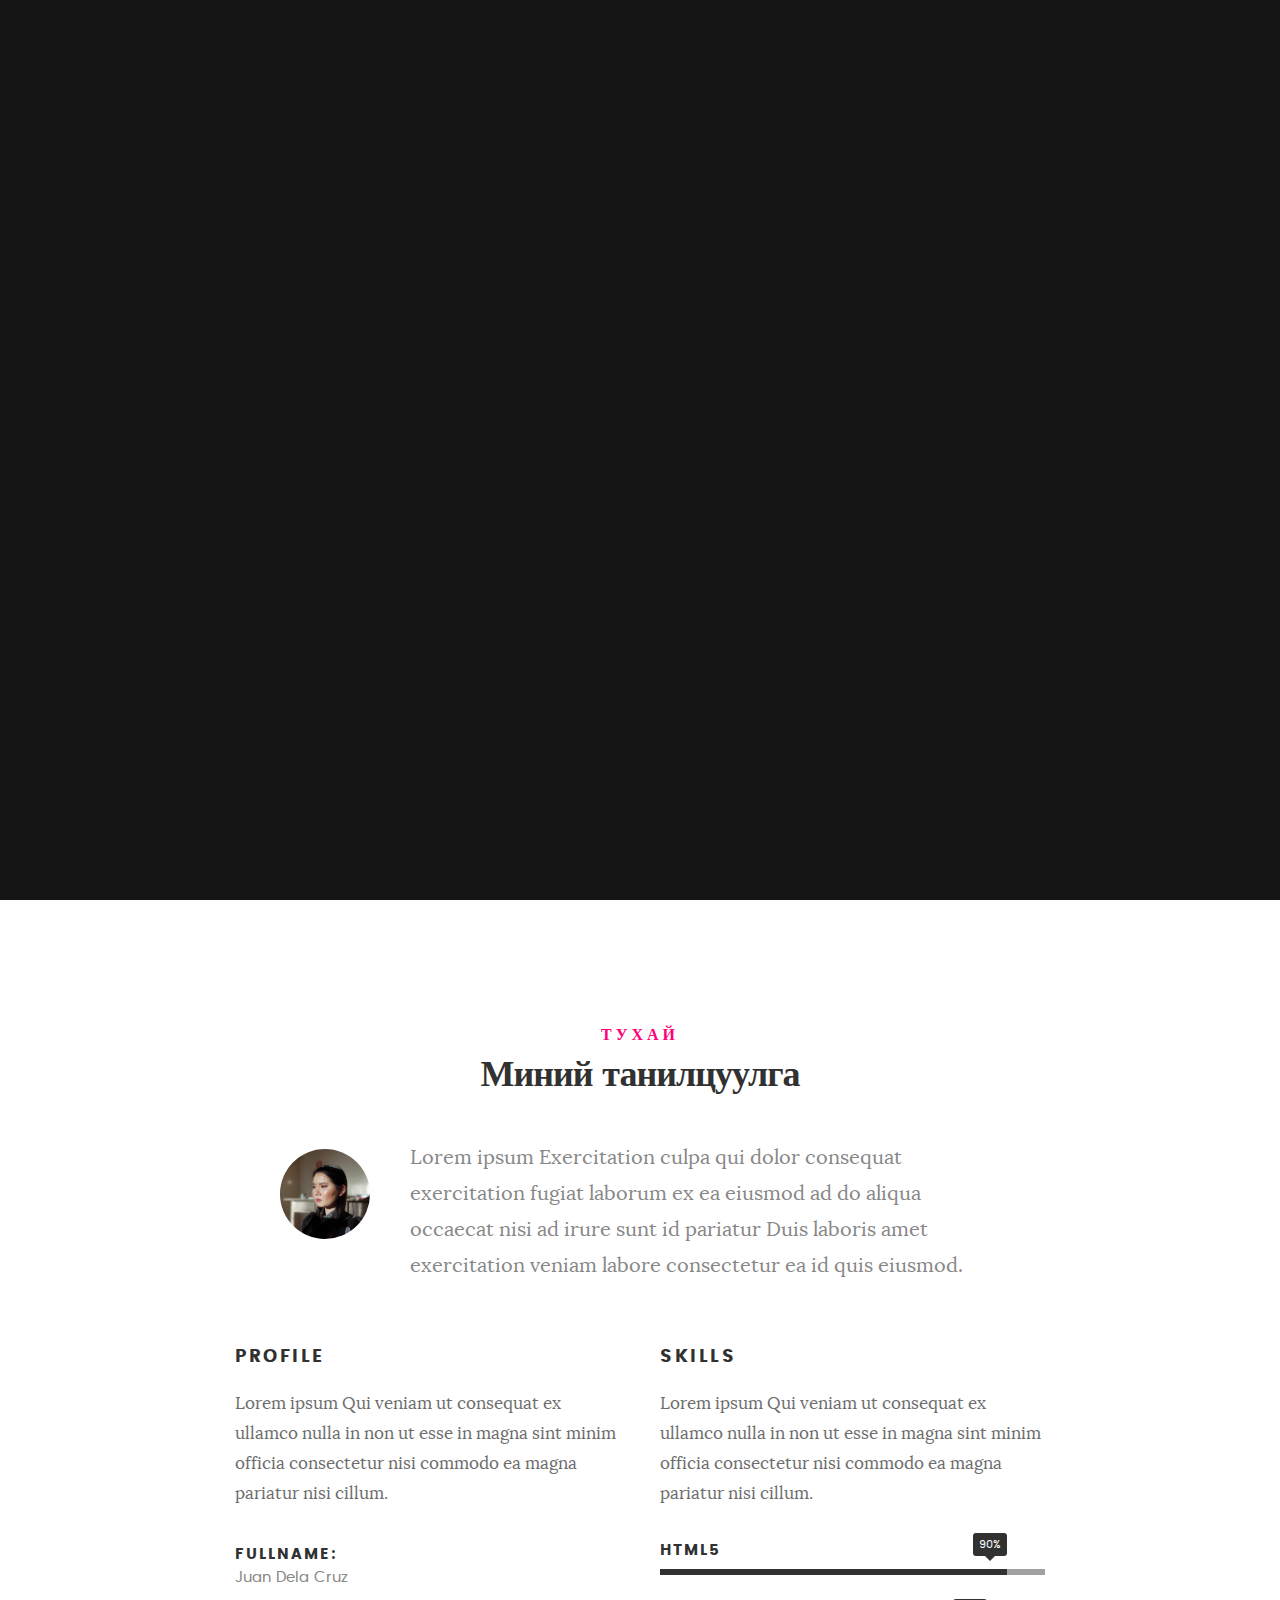
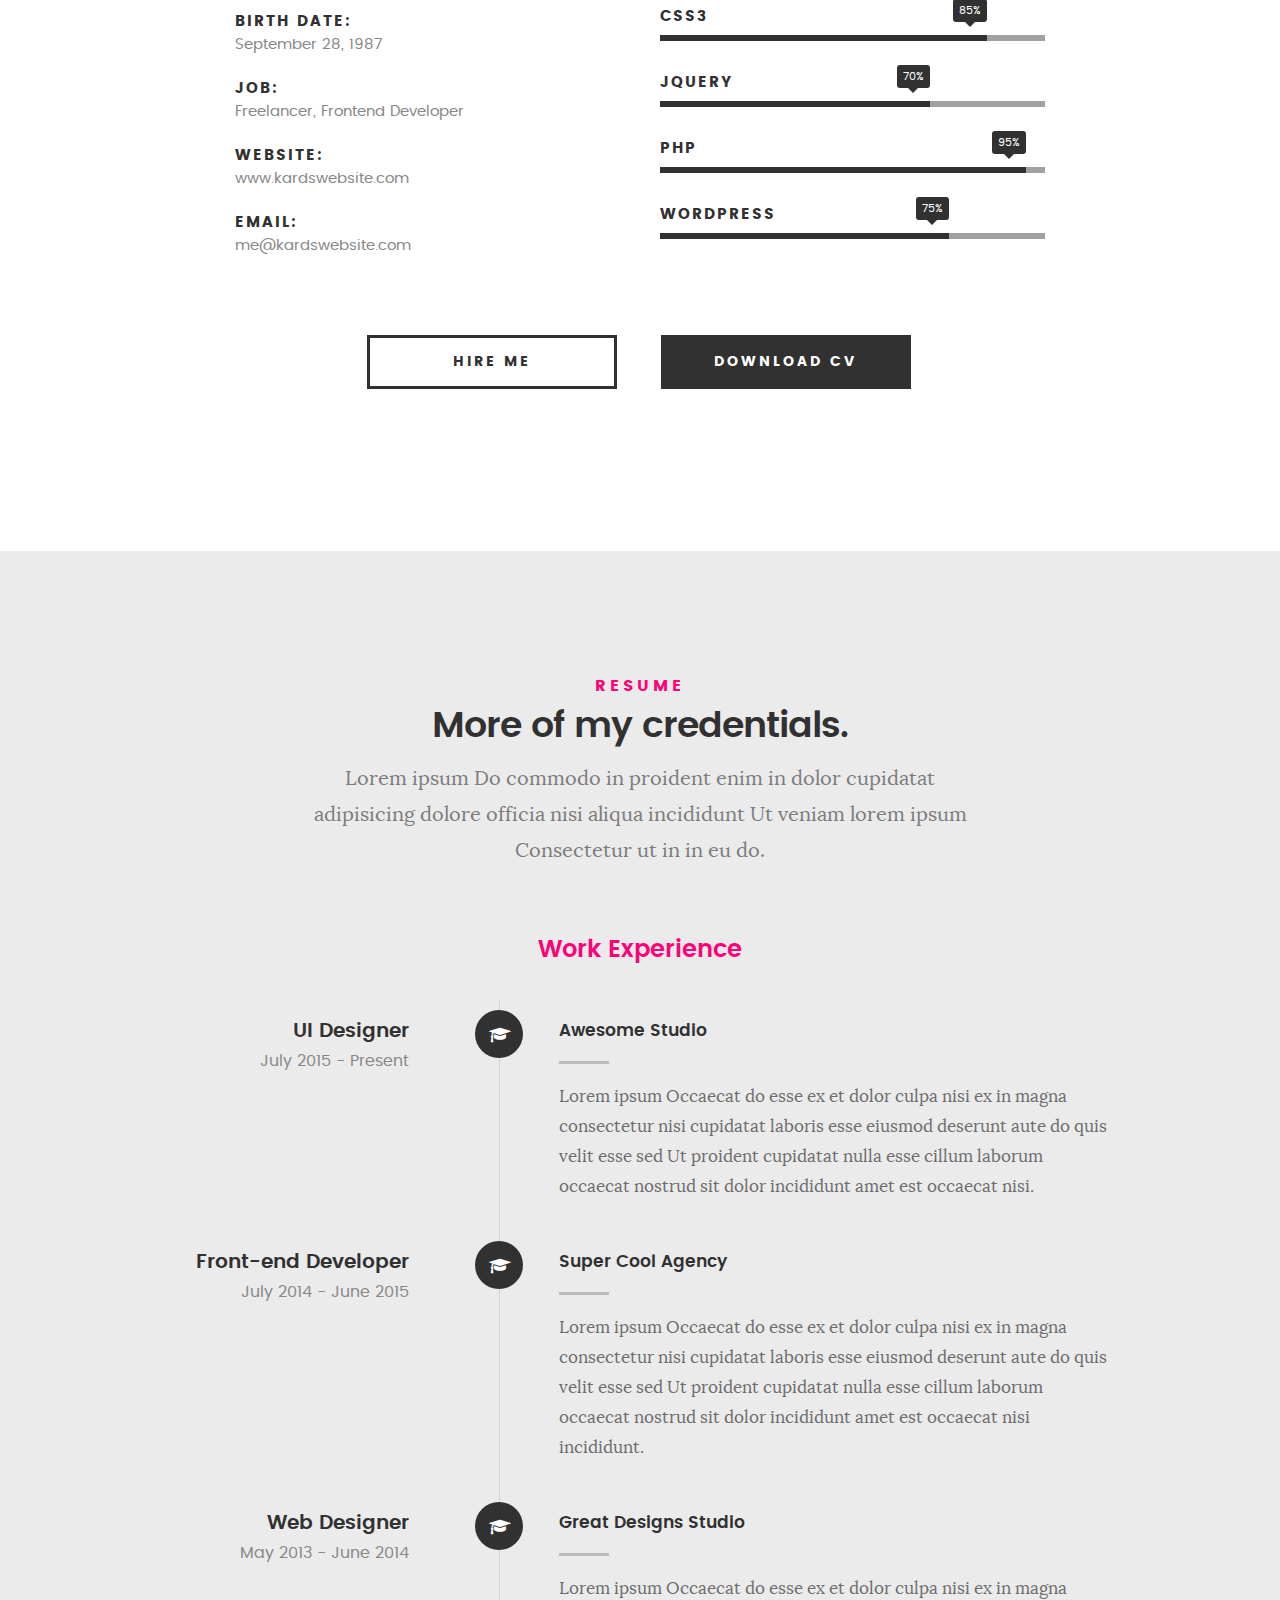
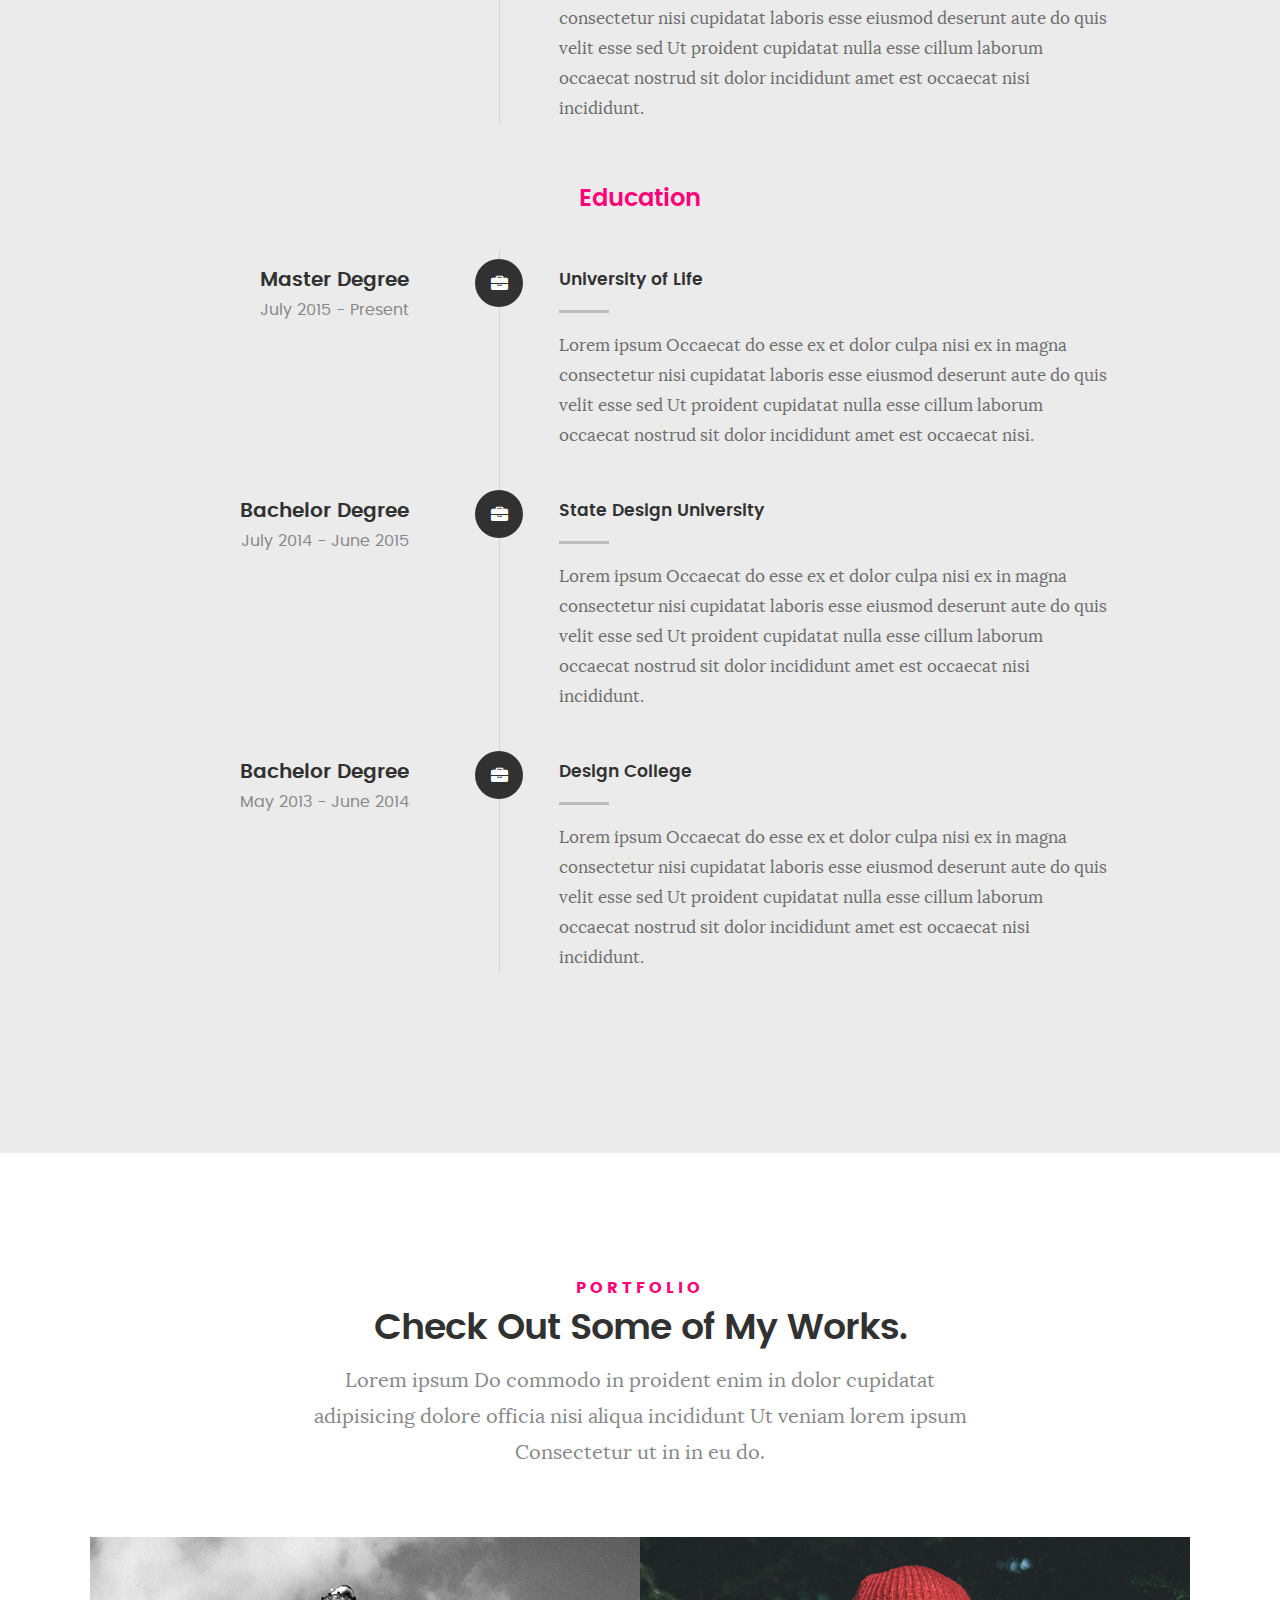
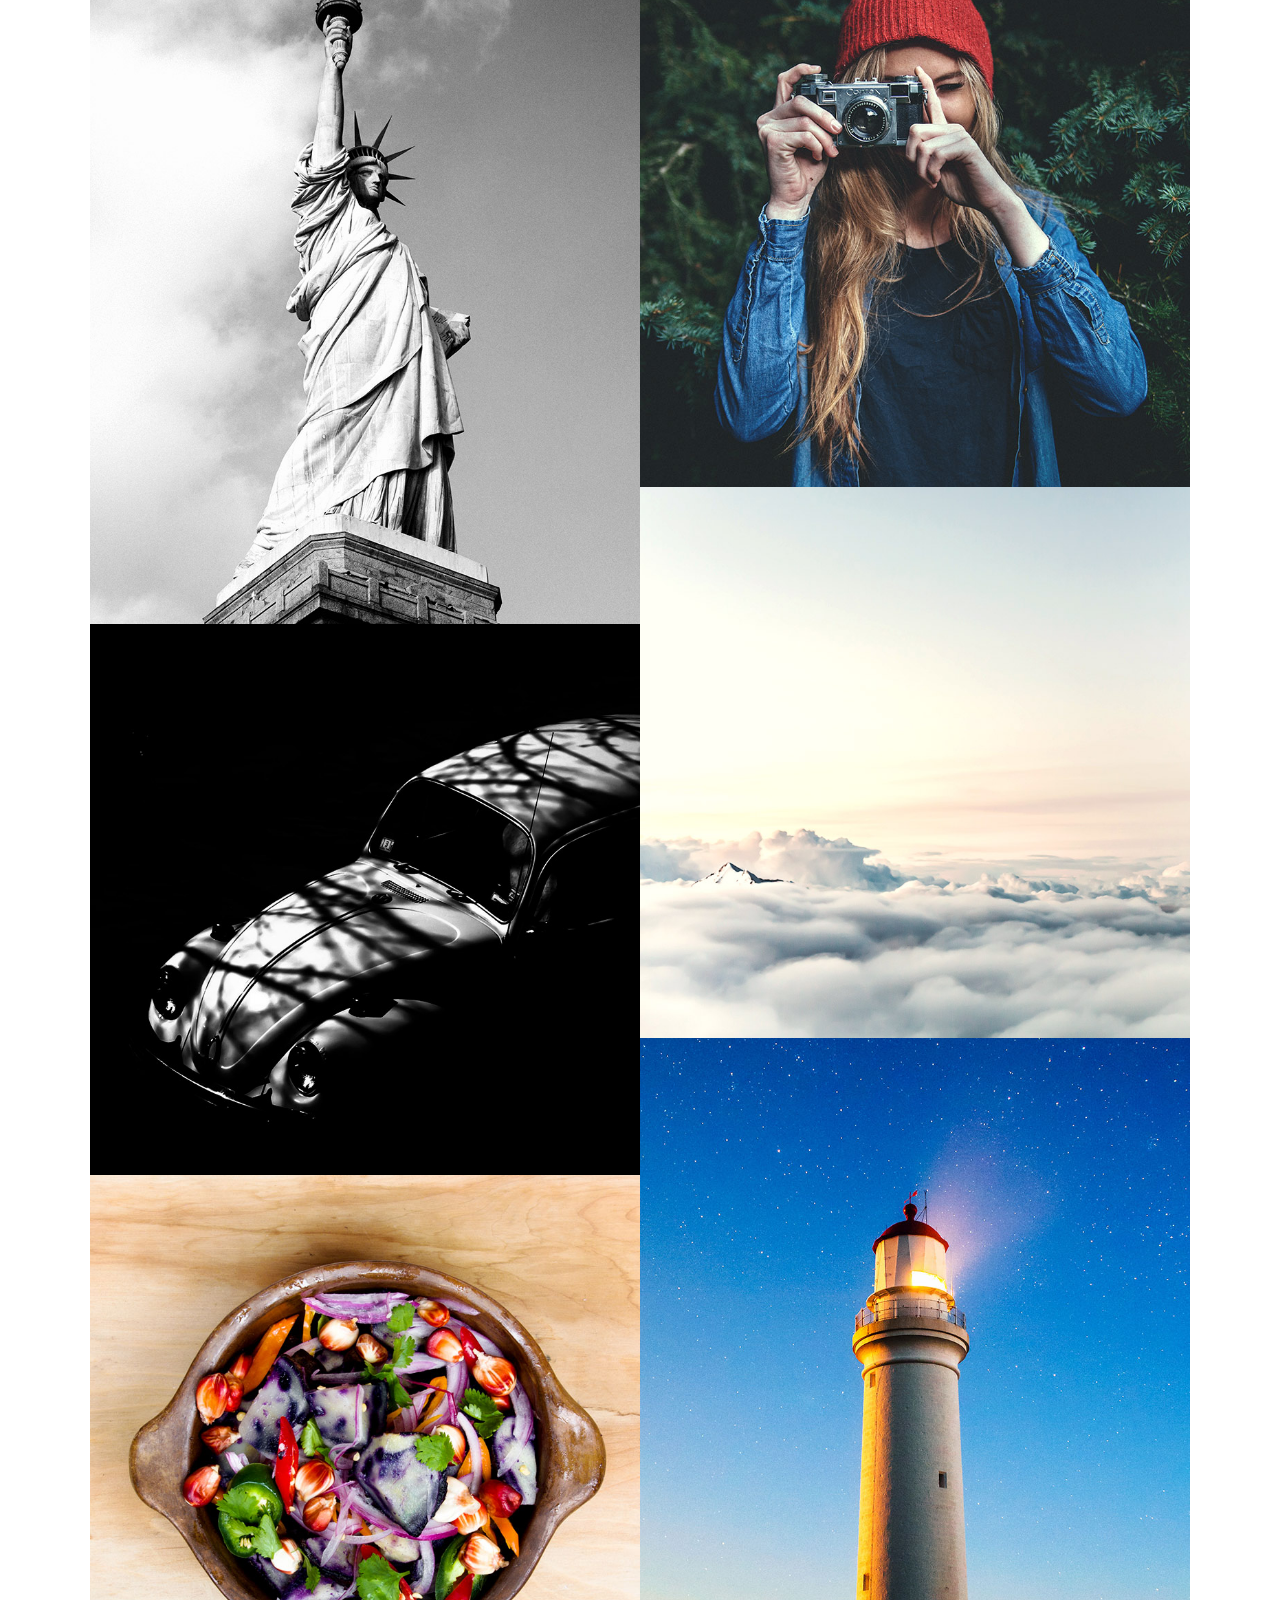
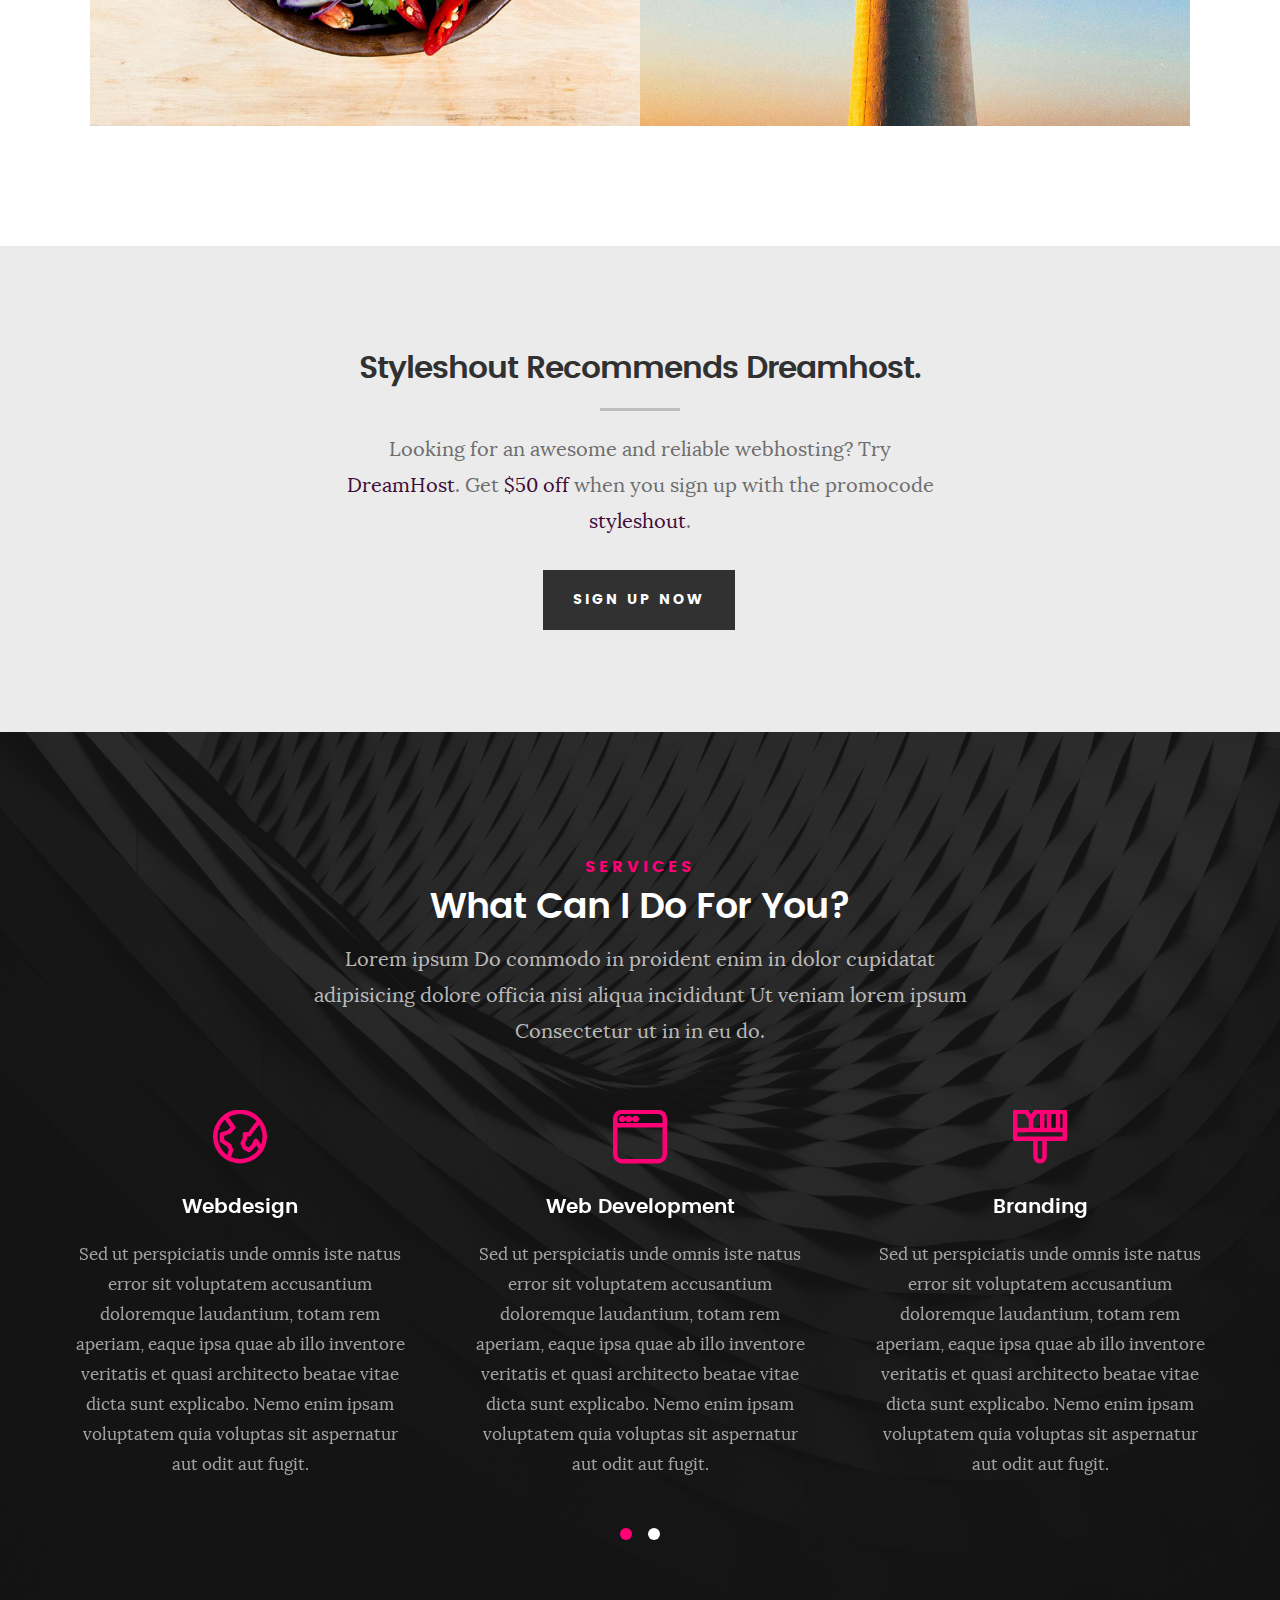
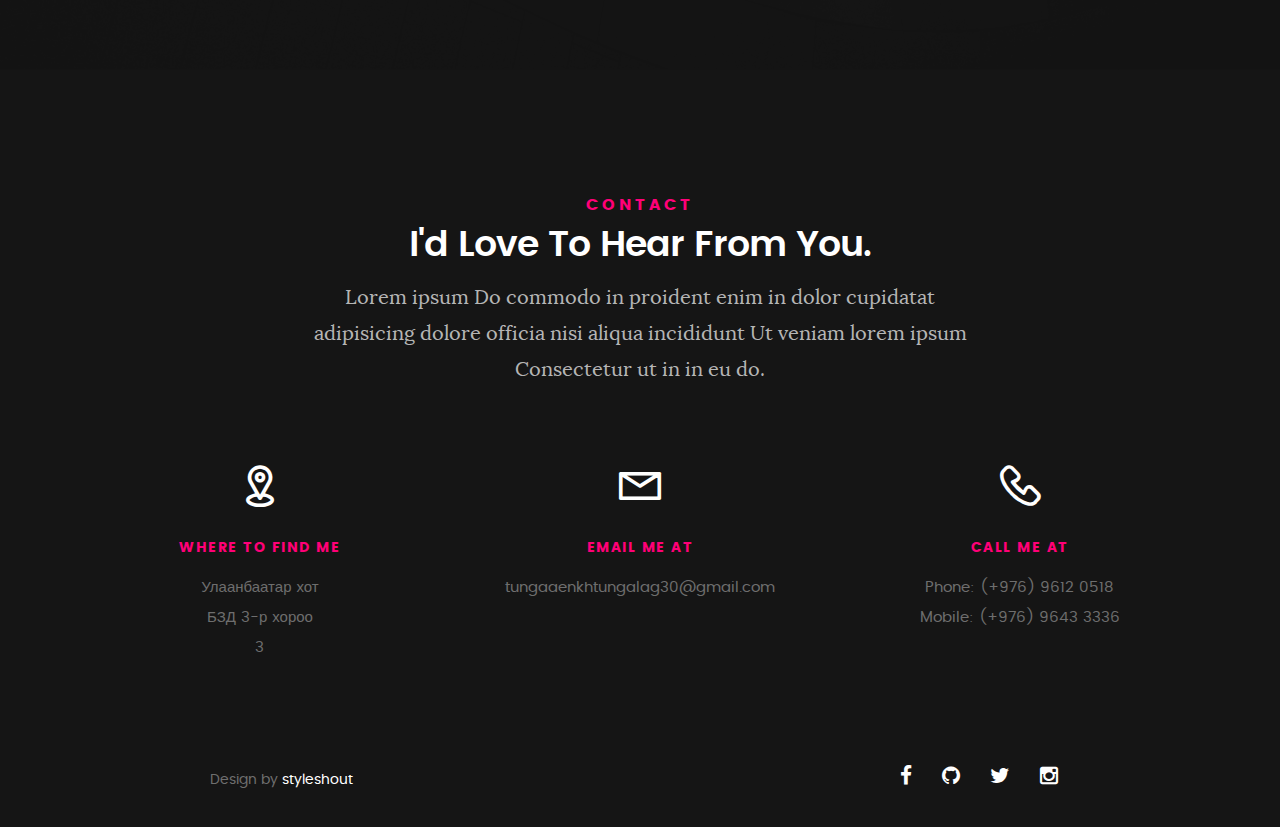
==== cv.html @ c641ffa1 "gift" ====
<!DOCTYPE html>
<html class="no-js" lang="en">

<head>
    <meta charset="utf-8" />
    <title>My CV</title>
    <meta name="description" content="" />
    <meta name="author" content="" />

    <meta name="viewport" content="width=device-width, initial-scale=1, maximum-scale=1" />
    <link rel="stylesheet" href="css/base.css" />
    <link rel="stylesheet" href="css/main.css" />
    <link rel="stylesheet" href="css/vendor.css" />

    <script src="js/modernizr.js"></script>
    <script src="js/pace.min.js"></script>

    <link rel="icon" type="image/png" href="favicon1.png" />
</head>

<body id="top">
    <header>
        <div class="row">
            <div class="top-bar">
                <a class="menu-toggle" href="#"><span>Menu</span></a>

                <div class="logo">
                    <a class="logoName" href="cv.html"><img src="/images/namelogo1.png" alt=""
                            style="border-radius: 30px; margin-top: 20px" /></a>
                </div>

                <nav id="main-nav-wrap">
                    <ul class="main-navigation">
                        <li class="current">
                            <a class="smoothscroll" href="#intro" title="">Нүүр</a>
                        </li>
                        <li><a class="smoothscroll" href="#about" title="">Тухай</a></li>
                        <li>
                            <a class="smoothscroll" href="#resume" title="">Resume</a>
                        </li>
                        <li>
                            <a class="smoothscroll" href="#portfolio" title="">Portfolio</a>
                        </li>
                        <li>
                            <a class="smoothscroll" href="#services" title="">Services</a>
                        </li>
                        <li>
                            <a class="smoothscroll" href="#contact" title="">Холбоо барих</a>
                        </li>
                    </ul>
                </nav>
            </div>
            <!-- /top-bar -->
        </div>
        <!-- /row -->
    </header>
    <!-- /header -->

    <!-- intro section
   ================================================== -->
    <section id="intro">
        <div class="intro-overlay"></div>

        <div class="intro-content">
            <div class="row">
                <div class="col-twelve">
                    <h5>Hello World,</h5>
                    <h1>Цэвээндорж Энхтунгалаг</h1>

                    <p class="intro-position">
                        <span>Front-end Developer</span>
                        <span>Data Analyst</span>
                    </p>

                    <a class="button stroke smoothscroll" href="#about" title="">Илүү их</a>
                </div>
            </div>
        </div>
        <!-- /intro-content -->

        <ul class="intro-social">
            <li>
                <a href="https://www.facebook.com/Dulmaa6638"><i class="fa fa-facebook"></i></a>
            </li>
            <li>
                <a href="#"><i class="fa fa-github"></i></a>
            </li>
            <li>
                <a href="https://www.instagram.com/jhenna_e/"><i class="fa fa-instagram"></i></a>
            </li>
            <li>
                <a href="#"><i class="fa fa-twitter"></i></a>
            </li>
        </ul>
        <!-- /intro-social -->
    </section>
    <!-- /intro -->

    <!-- about section
   ================================================== -->
    <section id="about">
        <div class="row section-intro">
            <div class="col-twelve">
                <h5>Тухай</h5>
                <h1>Миний танилцуулга</h1>

                <div class="intro-info">
                    <img src="images/profile.png" alt="Profile Picture" />

                    <p class="lead">
                        Lorem ipsum Exercitation culpa qui dolor consequat exercitation
                        fugiat laborum ex ea eiusmod ad do aliqua occaecat nisi ad irure
                        sunt id pariatur Duis laboris amet exercitation veniam labore
                        consectetur ea id quis eiusmod.
                    </p>
                </div>
            </div>
        </div>
        <!-- /section-intro -->

        <div class="row about-content">
            <div class="col-six tab-full">
                <h3>Profile</h3>
                <p>
                    Lorem ipsum Qui veniam ut consequat ex ullamco nulla in non ut esse
                    in magna sint minim officia consectetur nisi commodo ea magna
                    pariatur nisi cillum.
                </p>

                <ul class="info-list">
                    <li>
                        <strong>Fullname:</strong>
                        <span>Juan Dela Cruz</span>
                    </li>
                    <li>
                        <strong>Birth Date:</strong>
                        <span>September 28, 1987</span>
                    </li>
                    <li>
                        <strong>Job:</strong>
                        <span>Freelancer, Frontend Developer</span>
                    </li>
                    <li>
                        <strong>Website:</strong>
                        <span>www.kardswebsite.com</span>
                    </li>
                    <li>
                        <strong>Email:</strong>
                        <span>me@kardswebsite.com</span>
                    </li>
                </ul>
                <!-- /info-list -->
            </div>

            <div class="col-six tab-full">
                <h3>Skills</h3>
                <p>
                    Lorem ipsum Qui veniam ut consequat ex ullamco nulla in non ut esse
                    in magna sint minim officia consectetur nisi commodo ea magna
                    pariatur nisi cillum.
                </p>

                <ul class="skill-bars">
                    <li>
                        <div class="progress percent90"><span>90%</span></div>
                        <strong>HTML5</strong>
                    </li>
                    <li>
                        <div class="progress percent85"><span>85%</span></div>
                        <strong>CSS3</strong>
                    </li>
                    <li>
                        <div class="progress percent70"><span>70%</span></div>
                        <strong>JQuery</strong>
                    </li>
                    <li>
                        <div class="progress percent95"><span>95%</span></div>
                        <strong>PHP</strong>
                    </li>
                    <li>
                        <div class="progress percent75"><span>75%</span></div>
                        <strong>Wordpress</strong>
                    </li>
                </ul>
                <!-- /skill-bars -->
            </div>
        </div>

        <div class="row button-section">
            <div class="col-twelve">
                <a href="#contact" title="Hire Me" class="button stroke smoothscroll">Hire Me</a>
                <a href="#" title="Download CV" class="button button-primary">Download CV</a>
            </div>
        </div>
    </section>
    <!-- /process-->

    <!-- resume Section
   ================================================== -->
    <section id="resume" class="grey-section">
        <div class="row section-intro">
            <div class="col-twelve">
                <h5>Resume</h5>
                <h1>More of my credentials.</h1>

                <p class="lead">
                    Lorem ipsum Do commodo in proident enim in dolor cupidatat
                    adipisicing dolore officia nisi aliqua incididunt Ut veniam lorem
                    ipsum Consectetur ut in in eu do.
                </p>
            </div>
        </div>
        <!-- /section-intro-->

        <div class="row resume-timeline">
            <div class="col-twelve resume-header">
                <h2>Work Experience</h2>
            </div>
            <!-- /resume-header -->

            <div class="col-twelve">
                <div class="timeline-wrap">
                    <div class="timeline-block">
                        <div class="timeline-ico">
                            <i class="fa fa-graduation-cap"></i>
                        </div>

                        <div class="timeline-header">
                            <h3>UI Designer</h3>
                            <p>July 2015 - Present</p>
                        </div>

                        <div class="timeline-content">
                            <h4>Awesome Studio</h4>
                            <p>
                                Lorem ipsum Occaecat do esse ex et dolor culpa nisi ex in
                                magna consectetur nisi cupidatat laboris esse eiusmod deserunt
                                aute do quis velit esse sed Ut proident cupidatat nulla esse
                                cillum laborum occaecat nostrud sit dolor incididunt amet est
                                occaecat nisi.
                            </p>
                        </div>
                    </div>
                    <!-- /timeline-block -->

                    <div class="timeline-block">
                        <div class="timeline-ico">
                            <i class="fa fa-graduation-cap"></i>
                        </div>

                        <div class="timeline-header">
                            <h3>Front-end Developer</h3>
                            <p>July 2014 - June 2015</p>
                        </div>

                        <div class="timeline-content">
                            <h4>Super Cool Agency</h4>
                            <p>
                                Lorem ipsum Occaecat do esse ex et dolor culpa nisi ex in
                                magna consectetur nisi cupidatat laboris esse eiusmod deserunt
                                aute do quis velit esse sed Ut proident cupidatat nulla esse
                                cillum laborum occaecat nostrud sit dolor incididunt amet est
                                occaecat nisi incididunt.
                            </p>
                        </div>
                    </div>
                    <!-- /timeline-block -->

                    <div class="timeline-block">
                        <div class="timeline-ico">
                            <i class="fa fa-graduation-cap"></i>
                        </div>

                        <div class="timeline-header">
                            <h3>Web Designer</h3>
                            <p>May 2013 - June 2014</p>
                        </div>

                        <div class="timeline-content">
                            <h4>Great Designs Studio</h4>
                            <p>
                                Lorem ipsum Occaecat do esse ex et dolor culpa nisi ex in
                                magna consectetur nisi cupidatat laboris esse eiusmod deserunt
                                aute do quis velit esse sed Ut proident cupidatat nulla esse
                                cillum laborum occaecat nostrud sit dolor incididunt amet est
                                occaecat nisi incididunt.
                            </p>
                        </div>
                    </div>
                    <!-- /timeline-block -->
                </div>
                <!-- /timeline-wrap -->
            </div>
            <!-- /col-twelve -->
        </div>
        <!-- /resume-timeline -->

        <div class="row resume-timeline">
            <div class="col-twelve resume-header">
                <h2>Education</h2>
            </div>
            <!-- /resume-header -->

            <div class="col-twelve">
                <div class="timeline-wrap">
                    <div class="timeline-block">
                        <div class="timeline-ico">
                            <i class="fa fa-briefcase"></i>
                        </div>

                        <div class="timeline-header">
                            <h3>Master Degree</h3>
                            <p>July 2015 - Present</p>
                        </div>

                        <div class="timeline-content">
                            <h4>University of Life</h4>
                            <p>
                                Lorem ipsum Occaecat do esse ex et dolor culpa nisi ex in
                                magna consectetur nisi cupidatat laboris esse eiusmod deserunt
                                aute do quis velit esse sed Ut proident cupidatat nulla esse
                                cillum laborum occaecat nostrud sit dolor incididunt amet est
                                occaecat nisi.
                            </p>
                        </div>
                    </div>
                    <!-- /timeline-block -->

                    <div class="timeline-block">
                        <div class="timeline-ico">
                            <i class="fa fa-briefcase"></i>
                        </div>

                        <div class="timeline-header">
                            <h3>Bachelor Degree</h3>
                            <p>July 2014 - June 2015</p>
                        </div>

                        <div class="timeline-content">
                            <h4>State Design University</h4>
                            <p>
                                Lorem ipsum Occaecat do esse ex et dolor culpa nisi ex in
                                magna consectetur nisi cupidatat laboris esse eiusmod deserunt
                                aute do quis velit esse sed Ut proident cupidatat nulla esse
                                cillum laborum occaecat nostrud sit dolor incididunt amet est
                                occaecat nisi incididunt.
                            </p>
                        </div>
                    </div>
                    <!-- /timeline-block -->

                    <div class="timeline-block">
                        <div class="timeline-ico">
                            <i class="fa fa-briefcase"></i>
                        </div>

                        <div class="timeline-header">
                            <h3>Bachelor Degree</h3>
                            <p>May 2013 - June 2014</p>
                        </div>

                        <div class="timeline-content">
                            <h4>Design College</h4>
                            <p>
                                Lorem ipsum Occaecat do esse ex et dolor culpa nisi ex in
                                magna consectetur nisi cupidatat laboris esse eiusmod deserunt
                                aute do quis velit esse sed Ut proident cupidatat nulla esse
                                cillum laborum occaecat nostrud sit dolor incididunt amet est
                                occaecat nisi incididunt.
                            </p>
                        </div>
                    </div>
                    <!-- /timeline-block -->
                </div>
                <!-- /timeline-wrap -->
            </div>
            <!-- /col-twelve -->
        </div>
        <!-- /resume-timeline -->
    </section>
    <!-- /features -->

    <!-- Portfolio Section
   ================================================== -->
    <section id="portfolio">
        <div class="row section-intro">
            <div class="col-twelve">
                <h5>Portfolio</h5>
                <h1>Check Out Some of My Works.</h1>

                <p class="lead">
                    Lorem ipsum Do commodo in proident enim in dolor cupidatat
                    adipisicing dolore officia nisi aliqua incididunt Ut veniam lorem
                    ipsum Consectetur ut in in eu do.
                </p>
            </div>
        </div>
        <!-- /section-intro-->

        <div class="row portfolio-content">
            <div class="col-twelve">
                <!-- portfolio-wrapper -->
                <div id="folio-wrapper" class="block-1-2 block-mob-full stack">
                    <div class="bgrid folio-item">
                        <div class="item-wrap">
                            <img src="images/portfolio/liberty.jpg" alt="Liberty" />
                            <a href="#modal-01" class="overlay">
                                <div class="folio-item-table">
                                    <div class="folio-item-cell">
                                        <h3 class="folio-title">Liberty</h3>
                                        <span class="folio-types">
                                            Graphic Design
                                        </span>
                                    </div>
                                </div>
                            </a>
                        </div>
                    </div>
                    <!-- /folio-item -->

                    <div class="bgrid folio-item">
                        <div class="item-wrap">
                            <img src="images/portfolio/shutterbug.jpg" alt="Shutterbug" />
                            <a href="#modal-02" class="overlay">
                                <div class="folio-item-table">
                                    <div class="folio-item-cell">
                                        <h3 class="folio-title">Shutterbug</h3>
                                        <span class="folio-types">
                                            Web Design
                                        </span>
                                    </div>
                                </div>
                            </a>
                        </div>
                    </div>
                    <!-- /folio-item -->

                    <div class="bgrid folio-item">
                        <div class="item-wrap">
                            <img src="images/portfolio/clouds.jpg" alt="Clouds" />
                            <a href="#modal-03" class="overlay">
                                <div class="folio-item-table">
                                    <div class="folio-item-cell">
                                        <h3 class="folio-title">Clouds</h3>
                                        <span class="folio-types">
                                            Web Design
                                        </span>
                                    </div>
                                </div>
                            </a>
                        </div>
                    </div>
                    <!-- /folio-item -->

                    <div class="bgrid folio-item">
                        <div class="item-wrap">
                            <img src="images/portfolio/beetle.jpg" alt="Beetle" />
                            <a href="#modal-04" class="overlay">
                                <div class="folio-item-table">
                                    <div class="folio-item-cell">
                                        <h3 class="folio-title">Beetle</h3>
                                        <span class="folio-types">
                                            Branding
                                        </span>
                                    </div>
                                </div>
                            </a>
                        </div>
                    </div>
                    <!-- /folio-item -->

                    <div class="bgrid folio-item">
                        <div class="item-wrap">
                            <img src="images/portfolio/lighthouse.jpg" alt="Lighthouse" />
                            <a href="#modal-05" class="overlay">
                                <div class="folio-item-table">
                                    <div class="folio-item-cell">
                                        <h3 class="folio-title">Lighthouse</h3>
                                        <span class="folio-types">
                                            Web Development
                                        </span>
                                    </div>
                                </div>
                            </a>
                        </div>
                    </div>
                    <!-- /folio-item -->

                    <div class="bgrid folio-item">
                        <div class="item-wrap">
                            <img src="images/portfolio/salad.jpg" alt="Salad" />
                            <a href="#modal-06" class="overlay">
                                <div class="folio-item-table">
                                    <div class="folio-item-cell">
                                        <h3 class="folio-title">Salad</h3>
                                        <span class="folio-types">
                                            Branding
                                        </span>
                                    </div>
                                </div>
                            </a>
                        </div>
                    </div>
                    <!-- /folio-item -->

                    <!-- modal popups - begin
	            ============================================================= -->
                    <div id="modal-01" class="popup-modal slider mfp-hide">
                        <div class="media">
                            <img src="images/portfolio/modals/m-liberty.jpg" alt="" />
                        </div>

                        <div class="description-box">
                            <h4>Liberty</h4>
                            <p>
                                Proin gravida nibh vel velit auctor aliquet. Aenean
                                sollicitudin, lorem quis bibendum auctor, nisi elit consequat
                                ipsum, nec sagittis sem nibh id elit.
                            </p>

                            <div class="categories">Web Development</div>
                        </div>

                        <div class="link-box">
                            <a href="http://www.behance.net">Details</a>
                            <a href="#" class="popup-modal-dismiss">Close</a>
                        </div>
                    </div>
                    <!-- /modal-01 -->

                    <div id="modal-02" class="popup-modal slider mfp-hide">
                        <div class="media">
                            <img src="images/portfolio/modals/m-shutterbug.jpg" alt="" />
                        </div>

                        <div class="description-box">
                            <h4>Shutterbug</h4>
                            <p>
                                Proin gravida nibh vel velit auctor aliquet. Aenean
                                sollicitudin, lorem quis bibendum auctor, nisi elit consequat
                                ipsum, nec sagittis sem nibh id elit.
                            </p>

                            <div class="categories">Web Design</div>
                        </div>

                        <div class="link-box">
                            <a href="http://www.behance.net">Details</a>
                            <a href="#" class="popup-modal-dismiss">Close</a>
                        </div>
                    </div>
                    <!-- /modal-02 -->

                    <div id="modal-03" class="popup-modal slider mfp-hide">
                        <div class="media">
                            <img src="images/portfolio/modals/m-clouds.jpg" alt="" />
                        </div>

                        <div class="description-box">
                            <h4>Clouds</h4>
                            <p>
                                Proin gravida nibh vel velit auctor aliquet. Aenean
                                sollicitudin, lorem quis bibendum auctor, nisi elit consequat
                                ipsum, nec sagittis sem nibh id elit.
                            </p>

                            <div class="categories">Web Design</div>
                        </div>

                        <div class="link-box">
                            <a href="http://www.behance.net">Details</a>
                            <a href="#" class="popup-modal-dismiss">Close</a>
                        </div>
                    </div>
                    <!-- /modal-03 -->

                    <div id="modal-04" class="popup-modal slider mfp-hide">
                        <div class="media">
                            <img src="images/portfolio/modals/m-beetle.jpg" alt="" />
                        </div>

                        <div class="description-box">
                            <h4>Beetle</h4>
                            <p>
                                Proin gravida nibh vel velit auctor aliquet. Aenean
                                sollicitudin, lorem quis bibendum auctor, nisi elit consequat
                                ipsum, nec sagittis sem nibh id elit.
                            </p>

                            <div class="categories">Branding</div>
                        </div>

                        <div class="link-box">
                            <a href="http://www.behance.net">Details</a>
                            <a href="#" class="popup-modal-dismiss">Close</a>
                        </div>
                    </div>
                    <!-- /modal-04 -->

                    <div id="modal-05" class="popup-modal slider mfp-hide">
                        <div class="media">
                            <img src="images/portfolio/modals/m-lighthouse.jpg" alt="" />
                        </div>

                        <div class="description-box">
                            <h4>Lighthouse</h4>
                            <p>
                                Proin gravida nibh vel velit auctor aliquet. Aenean
                                sollicitudin, lorem quis bibendum auctor, nisi elit consequat
                                ipsum, nec sagittis sem nibh id elit.
                            </p>

                            <div class="categories">Web Development</div>
                        </div>

                        <div class="link-box">
                            <a href="http://www.behance.net">Details</a>
                            <a href="#" class="popup-modal-dismiss">Close</a>
                        </div>
                    </div>
                    <!-- /modal-05 -->

                    <div id="modal-06" class="popup-modal slider mfp-hide">
                        <div class="media">
                            <img src="images/portfolio/modals/m-salad.jpg" alt="" />
                        </div>

                        <div class="description-box">
                            <h4>Salad</h4>
                            <p>
                                Proin gravida nibh vel velit auctor aliquet. Aenean
                                sollicitudin, lorem quis bibendum auctor, nisi elit consequat
                                ipsum, nec sagittis sem nibh id elit.
                            </p>

                            <div class="categories">Branding</div>
                        </div>

                        <div class="link-box">
                            <a href="http://www.behance.net">Details</a>
                            <a href="#" class="popup-modal-dismiss">Close</a>
                        </div>
                    </div>
                    <!-- /modal-06 -->

                    <!-- modal popups - end
	            ============================================================= -->
                </div>
                <!-- /portfolio-wrapper -->
            </div>
            <!-- /twelve -->
        </div>
        <!-- /portfolio-content -->
    </section>
    <!-- /portfolio -->

    <!-- CTA Section
   ================================================== -->
    <section id="cta" class="grey-section">
        <div class="row cta-content">
            <div class="col-twelve section-ads">
                <h2 class="h01">
                    <a href="http://www.dreamhost.com/r.cgi?287326|STYLESHOUT">Styleshout Recommends Dreamhost.</a>
                </h2>

                <p class="lead">
                    Looking for an awesome and reliable webhosting? Try
                    <a href="http://www.dreamhost.com/r.cgi?287326|STYLESHOUT"><span>DreamHost</span></a>. Get <span>$50
                        off</span> when you sign up with the promocode
                    <span>styleshout</span>.
                    <!-- Simply type	the promocode in the box labeled “Promo Code” when placing your order. -->
                </p>

                <div class="action">
                    <a class="button button-primary large" href="http://www.dreamhost.com/r.cgi?287326|STYLESHOUT">Sign
                        Up Now</a>
                </div>
            </div>
        </div>
        <!-- /cta-content -->
    </section>
    <!-- /cta -->

    <!-- services Section
   ================================================== -->
    <section id="services">
        <div class="overlay"></div>

        <div class="row section-intro">
            <div class="col-twelve">
                <h5>Services</h5>
                <h1>What Can I Do For You?</h1>

                <p class="lead">
                    Lorem ipsum Do commodo in proident enim in dolor cupidatat
                    adipisicing dolore officia nisi aliqua incididunt Ut veniam lorem
                    ipsum Consectetur ut in in eu do.
                </p>
            </div>
        </div>
        <!-- /section-intro -->

        <div class="row services-content">
            <div id="owl-slider" class="owl-carousel services-list">
                <div class="service">
                    <span class="icon"><i class="icon-earth"></i></span>

                    <div class="service-content">
                        <h3>Webdesign</h3>

                        <p class="desc">
                            Sed ut perspiciatis unde omnis iste natus error sit voluptatem
                            accusantium doloremque laudantium, totam rem aperiam, eaque ipsa
                            quae ab illo inventore veritatis et quasi architecto beatae
                            vitae dicta sunt explicabo. Nemo enim ipsam voluptatem quia
                            voluptas sit aspernatur aut odit aut fugit.
                        </p>
                    </div>
                </div>
                <!-- /service -->

                <div class="service">
                    <span class="icon"><i class="icon-window"></i></span>

                    <div class="service-content">
                        <h3>Web Development</h3>

                        <p class="desc">
                            Sed ut perspiciatis unde omnis iste natus error sit voluptatem
                            accusantium doloremque laudantium, totam rem aperiam, eaque ipsa
                            quae ab illo inventore veritatis et quasi architecto beatae
                            vitae dicta sunt explicabo. Nemo enim ipsam voluptatem quia
                            voluptas sit aspernatur aut odit aut fugit.
                        </p>
                    </div>
                </div>
                <!-- /service -->

                <div class="service">
                    <span class="icon"><i class="icon-paint-brush"></i></span>

                    <div class="service-content">
                        <h3>Branding</h3>

                        <p class="desc">
                            Sed ut perspiciatis unde omnis iste natus error sit voluptatem
                            accusantium doloremque laudantium, totam rem aperiam, eaque ipsa
                            quae ab illo inventore veritatis et quasi architecto beatae
                            vitae dicta sunt explicabo. Nemo enim ipsam voluptatem quia
                            voluptas sit aspernatur aut odit aut fugit.
                        </p>
                    </div>
                </div>
                <!-- /service -->

                <div class="service">
                    <span class="icon"><i class="icon-toggles"></i></span>

                    <div class="service-content">
                        <h3>UI/UX Design</h3>

                        <p class="desc">
                            Sed ut perspiciatis unde omnis iste natus error sit voluptatem
                            accusantium doloremque laudantium, totam rem aperiam, eaque ipsa
                            quae ab illo inventore veritatis et quasi architecto beatae
                            vitae dicta sunt explicabo. Nemo enim ipsam voluptatem quia
                            voluptas sit aspernatur aut odit aut fugit.
                        </p>
                    </div>
                </div>
                <!-- /service -->

                <div class="service">
                    <span class="icon"><i class="icon-image"></i></span>

                    <div class="service-content">
                        <h3>Graphics Design</h3>

                        <p class="desc">
                            Sed ut perspiciatis unde omnis iste natus error sit voluptatem
                            accusantium doloremque laudantium, totam rem aperiam, eaque ipsa
                            quae ab illo inventore veritatis et quasi architecto beatae
                            vitae dicta sunt explicabo. Nemo enim ipsam voluptatem quia
                            voluptas sit aspernatur aut odit aut fugit.
                        </p>
                    </div>
                </div>
                <!-- /service -->

                <div class="service">
                    <span class="icon"><i class="icon-chat"></i></span>

                    <div class="service-content">
                        <h3>Consultancy</h3>

                        <p class="desc">
                            Sed ut perspiciatis unde omnis iste natus error sit voluptatem
                            accusantium doloremque laudantium, totam rem aperiam, eaque ipsa
                            quae ab illo inventore veritatis et quasi architecto beatae
                            vitae dicta sunt explicabo. Nemo enim ipsam voluptatem quia
                            voluptas sit aspernatur aut odit aut fugit.
                        </p>
                    </div>
                </div>
                <!-- /service -->
            </div>
            <!-- /services-list -->
        </div>
        <!-- /services-content -->
    </section>
    <!-- /services -->

    <!-- stats Section
   ================================================== -->
    <!-- <section id="stats" class="count-up">
		<div class="row">
			<div class="col-twelve">
				<div class="block-1-6 block-s-1-3 block-tab-1-2 block-mob-full stats-list">
					<div class="bgrid stat">
						<div class="icon-part">
							<i class="icon-pencil-ruler"></i>
						</div>

						<h3 class="stat-count">
							1500
						</h3>

						<h5 class="stat-title">
							Projects Completed
						</h5>
					</div>

					<div class="bgrid stat">
						<div class="icon-part">
							<i class="icon-users"></i>
						</div>

						<h3 class="stat-count">
							900
						</h3>

						<h5 class="stat-title">
							Happy Clients
						</h5>
					</div>

					<div class="bgrid stat">
						<div class="icon-part">
							<i class="icon-badge"></i>
						</div>

						<h3 class="stat-count">
							200
						</h3>

						<h5 class="stat-title">
							Awards Received
						</h5>
					</div>

					<div class="bgrid stat">
						<div class="icon-part">
							<i class="icon-light-bulb"></i>
						</div>

						<h3 class="stat-count">
							120
						</h3>

						<h5 class="stat-title">
							Crazy Ideas
						</h5>
					</div>

					<div class="bgrid stat">
						<div class="icon-part">
							<i class="icon-cup"></i>
						</div>

						<h3 class="stat-count">
							1500
						</h3>

						<h5 class="stat-title">
							Coffee Cups
						</h5>
					</div>

					<div class="bgrid stat">
						<div class="icon-part">
							<i class="icon-clock"></i>
						</div>

						<h3 class="stat-count">
							7200
						</h3>

						<h5 class="stat-title">
							Hours
						</h5>
					</div>
				</div>
			</div>
		</div>
	</section> -->
    <!-- contact
   ================================================== -->
    <section id="contact">
        <div class="row section-intro">
            <div class="col-twelve">
                <h5>Contact</h5>
                <h1>I'd Love To Hear From You.</h1>

                <p class="lead">
                    Lorem ipsum Do commodo in proident enim in dolor cupidatat
                    adipisicing dolore officia nisi aliqua incididunt Ut veniam lorem
                    ipsum Consectetur ut in in eu do.
                </p>
            </div>
        </div>
        <!-- /section-intro -->

        <!-- <div class="row contact-form">
			<div class="col-twelve">
				<form name="contactForm" id="contactForm" method="post" action="">
					<fieldset>
						<div class="form-field">
							<input name="contactName" type="text" id="contactName" placeholder="Name" value=""
								minlength="2" required="" />
						</div>
						<div class="form-field">
							<input name="contactEmail" type="email" id="contactEmail" placeholder="Email" value=""
								required="" />
						</div>
						<div class="form-field">
							<input name="contactSubject" type="text" id="contactSubject" placeholder="Subject"
								value="" />
						</div>
						<div class="form-field">
							<textarea name="contactMessage" id="contactMessage" placeholder="message" rows="10"
								cols="50" required=""></textarea>
						</div>
						<div class="form-field">
							<button class="submitform">Submit</button>
							<div id="submit-loader">
								<div class="text-loader">Sending...</div>
								<div class="s-loader">
									<div class="bounce1"></div>
									<div class="bounce2"></div>
									<div class="bounce3"></div>
								</div>
							</div>
						</div>
					</fieldset>
				</form>
				<div id="message-warning"></div>
				<div id="message-success">
					<i class="fa fa-check"></i>Your message was sent, thank you!<br />
				</div>
			</div>

		</div> -->


        <div class="row contact-info">
            <div class="col-four tab-full">
                <div class="icon">
                    <i class="icon-pin"></i>
                </div>

                <h5>Where to find me</h5>

                <p>
                    Улаанбаатар хот<br />
                    БЗД 3-р хороо<br />
                    3
                </p>
            </div>

            <div class="col-four tab-full collapse">
                <div class="icon">
                    <i class="icon-mail"></i>
                </div>

                <h5>Email Me At</h5>

                <p>
                    tungaaenkhtungalag30@gmail.com<br />
                </p>
            </div>

            <div class="col-four tab-full">
                <div class="icon">
                    <i class="icon-phone"></i>
                </div>

                <h5>Call Me At</h5>

                <p>
                    Phone: (+976) 9612 0518<br />
                    Mobile: (+976) 9643 3336<br />
                </p>
            </div>
        </div>
        <!-- /contact-info -->
    </section>
    <!-- /contact -->

    <!-- footer
   ================================================== -->

    <footer>
        <div class="row">
            <div class="col-six tab-full pull-right social">
                <ul class="footer-social">
                    <li>
                        <a href="#"><i class="fa fa-facebook"></i></a>
                    </li>
                    <li>
                        <a href="#"><i class="fa fa-github"></i></a>
                    </li>
                    <li>
                        <a href="#"><i class="fa fa-twitter"></i></a>
                    </li>
                    <li>
                        <a href="#"><i class="fa fa-instagram"></i></a>
                    </li>
                </ul>
            </div>

            <div class="col-six tab-full">
                <div class="copyright">
                    <span>Design by
                        <a href="#">styleshout</a></span>
                </div>
            </div>

            <div id="go-top">
                <a class="smoothscroll" title="Back to Top" href="#top"><i class="fa fa-long-arrow-up"></i></a>
            </div>
        </div>
        <!-- /row -->
    </footer>

    <div id="preloader">
        <div id="loader"></div>
    </div>

    <!-- Java Script
   ================================================== -->
    <script src="js/jquery-2.1.3.min.js"></script>
    <script src="js/plugins.js"></script>
    <script src="js/main.js"></script>
</body>

</html>
---- css/base.css ----
/**
 * =================================================================== 
 *
 *  Kards v1.0 Base Stylesheet
 *  url: styleshout.com
 *  03-01-2016
 *  ------------------------------------------------------------------
 *  TOC:
 *  01. reset
 *  02. basic/base setup styles
 *  03. grid
 *  04. MISC
 *
 * =================================================================== 
 */

/** 
 * ===================================================================
 * 01. reset - normalize.css v3.0.2 | MIT License | git.io/normalize
 *
 * ------------------------------------------------------------------- 
 */
html {
	font-family: sans-serif;
	-ms-text-size-adjust: 100%;
	-webkit-text-size-adjust: 100%;
}

body {
	margin: 0;
}

article,
aside,
details,
figcaption,
figure,
footer,
header,
hgroup,
main,
menu,
nav,
section,
summary {
	display: block;
}

audio,
canvas,
progress,
video {
	display: inline-block;
	vertical-align: baseline;
}

audio:not([controls]) {
	display: none;
	height: 0;
}

[hidden],
template {
	display: none;
}

a {
	background: transparent;
}

a:active,
a:hover {
	outline: 0;
}

abbr[title] {
	border-bottom: 1px dotted;
}

b,
strong {
	font-weight: bold;
}

dfn {
	font-style: italic;
}

h1 {
	font-size: 2em;
	margin: 0.67em 0;
}

mark {
	background: #ff0;
	color: #000;
}

small {
	font-size: 80%;
}

sub,
sup {
	font-size: 75%;
	line-height: 0;
	position: relative;
	vertical-align: baseline;
}

sup {
	top: -0.5em;
}

sub {
	bottom: -0.25em;
}

img {
	border: 0;
}

svg:not(:root) {
	overflow: hidden;
}

figure {
	margin: 1em 40px;
}

hr {
	-moz-box-sizing: content-box;
	box-sizing: content-box;
	height: 0;
}

pre {
	overflow: auto;
}

code,
kbd,
pre,
samp {
	font-family: monospace, monospace;
	font-size: 1em;
}

button,
input,
optgroup,
select,
textarea {
	color: inherit;
	font: inherit;
	margin: 0;
}

button {
	overflow: visible;
}

button,
select {
	text-transform: none;
}

button,
html input[type="button"],
input[type="reset"],
input[type="submit"] {
	-webkit-appearance: button;
	cursor: pointer;
}

button[disabled],
html input[disabled] {
	cursor: default;
}

button::-moz-focus-inner,
input::-moz-focus-inner {
	border: 0;
	padding: 0;
}

input {
	line-height: normal;
}

input[type="checkbox"],
input[type="radio"] {
	box-sizing: border-box;
	padding: 0;
}

input[type="number"]::-webkit-inner-spin-button,
input[type="number"]::-webkit-outer-spin-button {
	height: auto;
}

input[type="search"] {
	-webkit-appearance: textfield;
	-moz-box-sizing: content-box;
	-webkit-box-sizing: content-box;
	box-sizing: content-box;
}

input[type="search"]::-webkit-search-cancel-button,
input[type="search"]::-webkit-search-decoration {
	-webkit-appearance: none;
}

fieldset {
	border: 1px solid #c0c0c0;
	margin: 0 2px;
	padding: 0.35em 0.625em 0.75em;
}

legend {
	border: 0;
	padding: 0;
}

textarea {
	overflow: auto;
}

optgroup {
	font-weight: bold;
}

table {
	border-collapse: collapse;
	border-spacing: 0;
}

td,
th {
	padding: 0;
}

/** 
 * ===================================================================
 * 02. basic/base setup styles - (_basic.scss)
 *
 * ------------------------------------------------------------------- 
 */
html {
	font-size: 62.5%;
	box-sizing: border-box;
}

*,
*::before,
*::after {
	box-sizing: inherit;
}

body {
	font-weight: normal;
	line-height: 1;
	text-rendering: optimizeLegibility;
	word-wrap: break-word;
	-webkit-overflow-scrolling: touch;
	-webkit-text-size-adjust: none;
}

body,
input,
button {
	-moz-osx-font-smoothing: grayscale;
	-webkit-font-smoothing: antialiased;
}

/**
 * Media - (_basic.scss)
 * ------------------------------------------------------------------- 
 */
img,
video {
	max-width: 100%;
	height: auto;
}

/**
 * Typography resets - (_basic.scss)
 * ------------------------------------------------------------------- 
 */
div,
dl,
dt,
dd,
ul,
ol,
li,
h1,
h2,
h3,
h4,
h5,
h6,
pre,
form,
p,
blockquote,
th,
td {
	margin: 0;
	padding: 0;
}

h1,
h2,
h3,
h4,
h5,
h6 {
	-webkit-font-variant-ligatures: common-ligatures;
	-moz-font-variant-ligatures: common-ligatures;
	font-variant-ligatures: common-ligatures;
	text-rendering: optimizeLegibility;
}

em,
i {
	font-style: italic;
	line-height: inherit;
}

strong,
b {
	font-weight: bold;
	line-height: inherit;
}

small {
	font-size: 60%;
	line-height: inherit;
}

ol,
ul {
	list-style: none;
}

li {
	display: block;
}

/**
 * links - (_basic.scss)
 * ------------------------------------------------------------------- 
 */
a {
	text-decoration: none;
	line-height: inherit;
}

a img {
	border: none;
}

/**
 * inputs - (_basic.scss)
 * ------------------------------------------------------------------- 
 */
fieldset {
	margin: 0;
	padding: 0;
}

input[type="email"],
input[type="number"],
input[type="search"],
input[type="text"],
input[type="tel"],
input[type="url"],
input[type="password"],
textarea {
	-webkit-appearance: none;
	-moz-appearance: none;
	-ms-appearance: none;
	-o-appearance: none;
	appearance: none;
}

/** 
 * ===================================================================
 * 03. grid - (_grid.scss)
 *
 * ------------------------------------------------------------------- 
 */
.row {
	width: 94%;
	max-width: 1140px;
	margin: 0 auto;
}

.row:before,
.row:after {
	content: "";
	display: table;
}

.row:after {
	clear: both;
}

.row .row {
	width: auto;
	max-width: none;
	margin-left: -20px;
	margin-right: -20px;
}

[class*="col-"],
.bgrid {
	float: left;
}

[class*="col-"] + [class*="col-"].end {
	float: right;
}

[class*="col-"] {
	padding: 0 20px;
}

.col-one {
	width: 8.33333%;
}

.col-two,
.col-1-6 {
	width: 16.66667%;
}

.col-three,
.col-1-4 {
	width: 25%;
}

.col-four,
.col-1-3 {
	width: 33.33333%;
}

.col-five {
	width: 41.66667%;
}

.col-six,
.col-1-2 {
	width: 50%;
}

.col-seven {
	width: 58.33333%;
}

.col-eight,
.col-2-3 {
	width: 66.66667%;
}

.col-nine,
.col-3-4 {
	width: 75%;
}

.col-ten,
.col-5-6 {
	width: 83.33333%;
}

.col-eleven {
	width: 91.66667%;
}

.col-twelve,
.col-full {
	width: 100%;
}

/**
 * small screens - (_grid.scss)
 * --------------------------------------------------------------- 
 */
@media screen and (max-width:1024px) {
	.row .row {
		margin-left: -18px;
		margin-right: -18px;
	}

	[class*="col-"] {
		padding: 0 18px;
	}

}

/**
 * tablets - (_grid.scss)
 * --------------------------------------------------------------- 
 */
@media screen and (max-width:768px) {
	.row {
		width: auto;
		padding-left: 30px;
		padding-right: 30px;
	}

	.row .row {
		padding-left: 0;
		padding-right: 0;
		margin-left: -15px;
		margin-right: -15px;
	}

	[class*="col-"] {
		padding: 0 15px;
	}

	.tab-1-4 {
		width: 25%;
	}

	.tab-1-3 {
		width: 33.33333%;
	}

	.tab-1-2 {
		width: 50%;
	}

	.tab-2-3 {
		width: 66.66667%;
	}

	.tab-3-4 {
		width: 75%;
	}

	.tab-full {
		width: 100%;
	}

}

/**
 * large mobile devices - (_grid.scss)
 * --------------------------------------------------------------- 
 */
@media screen and (max-width:600px) {
	.row {
		padding-left: 25px;
		padding-right: 25px;
	}

	.row .row {
		margin-left: -10px;
		margin-right: -10px;
	}

	[class*="col-"] {
		padding: 0 10px;
	}

	.mob-1-4 {
		width: 25%;
	}

	.mob-1-2 {
		width: 50%;
	}

	.mob-3-4 {
		width: 75%;
	}

	.mob-full {
		width: 100%;
	}

}

/**
 * small mobile devices - (_grid.scss)
 * --------------------------------------------------------------- 
 */
@media screen and (max-width:400px) {
	.row .row {
		padding-left: 0;
		padding-right: 0;
		margin-left: 0;
		margin-right: 0;
	}

	[class*="col-"] {
		width: 100% !important;
		float: none !important;
		clear: both !important;
		margin-left: 0;
		margin-right: 0;
		padding: 0;
	}

	[class*="col-"] + [class*="col-"].end {
		float: none;
	}

}

/** 
 * ===================================================================
 * block grids - (_grid.scss)
 *
 * ------------------------------------------------------------------- 
 */
[class*="block-"]:before,
[class*="block-"]:after {
	content: "";
	display: table;
}

[class*="block-"]:after {
	clear: both;
}

.block-1-6 .bgrid {
	width: 16.66667%;
}

.block-1-4 .bgrid {
	width: 25%;
}

.block-1-3 .bgrid {
	width: 33.33333%;
}

.block-1-2 .bgrid {
	width: 50%;
}

/**
 * Clearing for block grid columns. Allow columns with 
 * different heights to align properly.
 */
.block-1-6 .bgrid:nth-child(6n+1),
.block-1-4 .bgrid:nth-child(4n+1),
.block-1-3 .bgrid:nth-child(3n+1),
.block-1-2 .bgrid:nth-child(2n+1) {
	clear: both;
}

/**
 * small screens - (_grid.scss)
 * --------------------------------------------------------------- 
 */
@media screen and (max-width:1024px) {
	.block-s-1-6 .bgrid {
		width: 16.66667%;
	}

	.block-s-1-4 .bgrid {
		width: 25%;
	}

	.block-s-1-3 .bgrid {
		width: 33.33333%;
	}

	.block-s-1-2 .bgrid {
		width: 50%;
	}

	.block-s-full .bgrid {
		width: 100%;
		clear: both;
	}

	[class*="block-s-"] .bgrid:nth-child(n) {
		clear: none;
	}

	.block-s-1-6 .bgrid:nth-child(6n+1),
	.block-s-1-4 .bgrid:nth-child(4n+1),
	.block-s-1-3 .bgrid:nth-child(3n+1),
	.block-s-1-2 .bgrid:nth-child(2n+1) {
		clear: both;
	}

}

/**
 * tablets - (_grid.scss)
 * --------------------------------------------------------------- 
 */
@media screen and (max-width:768px) {
	.block-tab-1-6 .bgrid {
		width: 16.66667%;
	}

	.block-tab-1-4 .bgrid {
		width: 25%;
	}

	.block-tab-1-3 .bgrid {
		width: 33.33333%;
	}

	.block-tab-1-2 .bgrid {
		width: 50%;
	}

	.block-tab-full .bgrid {
		width: 100%;
		clear: both;
	}

	[class*="block-tab-"] .bgrid:nth-child(n) {
		clear: none;
	}

	.block-tab-1-6 .bgrid:nth-child(6n+1),
	.block-tab-1-4 .bgrid:nth-child(4n+1),
	.block-tab-1-3 .bgrid:nth-child(3n+1),
	.block-tab-1-2 .bgrid:nth-child(2n+1) {
		clear: both;
	}

}

/**
 * large mobile devices - (_grid.scss)
 * --------------------------------------------------------------- 
 */
@media screen and (max-width:600px) {
	.block-mob-1-6 .bgrid {
		width: 16.66667%;
	}

	.block-mob-1-4 .bgrid {
		width: 25%;
	}

	.block-mob-1-3 .bgrid {
		width: 33.33333%;
	}

	.block-mob-1-2 .bgrid {
		width: 50%;
	}

	.block-mob-full .bgrid {
		width: 100%;
		clear: both;
	}

	[class*="block-mob-"] .bgrid:nth-child(n) {
		clear: none;
	}

	.block-mob-1-6 .bgrid:nth-child(6n+1),
	.block-mob-1-4 .bgrid:nth-child(4n+1),
	.block-mob-1-3 .bgrid:nth-child(3n+1),
	.block-mob-1-2 .bgrid:nth-child(2n+1) {
		clear: both;
	}

}

/**
 * stack on small mobile devices - (_grid.scss)
 * --------------------------------------------------------------- 
 */
@media screen and (max-width:400px) {
	.stack .bgrid {
		width: 100% !important;
		float: none !important;
		clear: both !important;
		margin-left: 0;
		margin-right: 0;
	}

}

/** 
 * ===================================================================
 * 04. MISC  - (_grid.scss)
 *
 * ------------------------------------------------------------------- 
 */

/**
 * Clearing - (http://nicolasgallagher.com/micro-clearfix-hack/
 */
.group:before,
.group:after {
	content: "";
	display: table;
}

.group:after {
	clear: both;
}

/**
 * Misc Helper Styles 
 */
.hide {
	display: none;
}

.invisible {
	visibility: hidden;
}

.antialiased {
	-webkit-font-smoothing: antialiased;
	-moz-osx-font-smoothing: grayscale;
}

.remove-bottom {
	margin-bottom: 0;
}

.half-bottom {
	margin-bottom: 1.5rem !important;
}

.add-bottom {
	margin-bottom: 3rem !important;
}

.no-border {
	border: none;
}

.full-width {
	width: 100%;
}

.text-center {
	text-align: center;
}

.text-left {
	text-align: left;
}

.text-right {
	text-align: right;
}

.pull-left {
	float: left;
}

.pull-right {
	float: right;
}

.align-center {
	margin-left: auto;
	margin-right: auto;
	text-align: center;
}

/*# sourceMappingURL=base.css.map */
---- css/main.css ----
/**
 * =================================================================== 
 *
 *  Kards v1.0 Main Stylesheet
 *  url: styleshout.com
 *  03-01-2016
 *  ------------------------------------------------------------------
 *  TOC:
 *  01. webfonts and iconfonts
 *  02. base style overrides
 *  03. typography & general theme styles
 *  04. preloader
 *  05. forms
 *  06. buttons 
 *  07. other components
 *  08. common styles
 *  09. header styles
 *  10. intro
 *  11. about
 *  12. resume
 *  13. portfolio
 *  14. call-to-action section
 *  15. services
 *  16. stats
 *  17. contact
 *  18. footer
 *
 * =================================================================== 
 */


/** 
 * ===================================================================
 * 01. webfonts and iconfonts - (_document-setup.scss)
 *
 * ------------------------------------------------------------------- 
 */
@import url("fonts.css");
@import url("font-awesome/css/font-awesome.min.css");
@import url("micons/micons.css");


/** 
 * ===================================================================
 * 02. base style overrides - (_document-setup.scss)
 *
 * ------------------------------------------------------------------- 
 */
html {
	font-size: 10px;
}

@media only screen and (max-width:1024px) {
	html {
		font-size: 9.411764705882353px;
	}
}

@media only screen and (max-width:768px) {
	html {
		font-size: 10px;
	}
}

@media only screen and (max-width:400px) {
	html {
		font-size: 9.411764705882353px;
	}
}

html,
body {
	height: 100%;
}

body {
	background: #151515;
	font-family: "lora-regular", serif;
	font-size: 1.7rem;
	line-height: 3rem;
	color: #6e6e6e;
}

/* .logoName {
	width: 20% !important;
} */

/* .logoName img {
	width: 50%;
} */

a,
a:visited {
	color: #000000;
	-moz-transition: all 0.3s ease-in-out;
	-o-transition: all 0.3s ease-in-out;
	-webkit-transition: all 0.3s ease-in-out;
	-ms-transition: all 0.3s ease-in-out;
	transition: all 0.3s ease-in-out;
}

a:hover,
a:focus,
a:active {
	color: #FF0077;
	outline: 0;
}

/** 
 * ===================================================================
 * 03. typography & general theme styles - (_document-setup.scss)
 *
 * ------------------------------------------------------------------- 
 */
h1,
h2,
h3,
h4,
h5,
h6,
.h01,
.h02,
.h03,
.h04,
.h05,
.h06 {
	font-family: "poppins-semibold", sans-serif;
	color: #313131;
	font-style: normal;
	text-rendering: optimizeLegibility;
	margin-bottom: 2.1rem;
}

h3,
.h03,
h4,
.h04 {
	margin-bottom: 1.8rem;
}

h5,
.h05,
h6,
.h06 {
	font-family: "poppins-bold";
	margin-bottom: 1.2rem;
}

h1,
.h01 {
	font-size: 3.1rem;
	line-height: 1.355;
	letter-spacing: -.1rem;
}

@media only screen and (max-width:600px) {

	h1,
	.h01 {
		font-size: 2.6rem;
		letter-spacing: -.07rem;
	}
}

h2,
.h02 {
	font-size: 2.4rem;
	line-height: 1.25;
}

h3,
.h03 {
	font-size: 2rem;
	line-height: 1.5;
}

h4,
.h04 {
	font-size: 1.7rem;
	line-height: 1.765;
}

h5,
.h05 {
	font-size: 1.4rem;
	line-height: 1.714;
	text-transform: uppercase;
	letter-spacing: .15rem;
}

h6,
.h06 {
	font-size: 1.3rem;
	line-height: 1.846;
	text-transform: uppercase;
	letter-spacing: .15rem;
}

p img {
	margin: 0;
}

p.lead {
	font-family: "lora-regular", serif;
	font-size: 2rem;
	line-height: 1.8;
	color: #888888;
}

@media only screen and (max-width:768px) {
	p.lead {
		font-size: 1.7rem;
	}
}

em,
i,
strong,
b {
	font-size: 1.7rem;
	line-height: 3rem;
	font-style: normal;
	font-weight: normal;
}

em,
i {
	font-family: "lora-italic", serif;
}

strong,
b {
	font-family: "lora-bold", serif;
}

small {
	font-size: 1.2rem;
	line-height: inherit;
}

blockquote {
	margin: 3rem 0;
	padding-left: 4rem;
	position: relative;
}

blockquote:before {
	content: "\201C";
	font-size: 8rem;
	line-height: 0px;
	margin: 0;
	color: #313131;
	font-family: arial, sans-serif;
	position: absolute;
	top: 3rem;
	left: 0;
}

blockquote p {
	font-family: georgia, serif;
	font-style: italic;
	padding: 0;
	font-size: 1.9rem;
	line-height: 1.737;
}

blockquote cite {
	display: block;
	font-size: 1.3rem;
	font-style: normal;
	line-height: 1.616;
}

blockquote cite:before {
	content: "\2014 \0020";
}

blockquote cite a,
blockquote cite a:visited {
	color: #888888;
	border: none;
}

abbr {
	font-family: "poppins-bold", serif;
	font-variant: small-caps;
	text-transform: lowercase;
	letter-spacing: .05rem;
	color: #888888;
}

var,
kbd,
samp,
code,
pre {
	font-family: Consolas, "Andale Mono", Courier, "Courier New", monospace;
}

pre {
	padding: 2.4rem 3rem 3rem;
	background: #F1F1F1;
}

code {
	font-size: 1.4rem;
	margin: 0 .2rem;
	padding: .3rem .6rem;
	white-space: nowrap;
	background: #F1F1F1;
	border: 1px solid #E1E1E1;
	border-radius: 3px;
}

pre>code {
	display: block;
	white-space: pre;
	line-height: 2;
	padding: 0;
	margin: 0;
}

pre.prettyprint>code {
	border: none;
}

del {
	text-decoration: line-through;
}

abbr[title],
dfn[title] {
	border-bottom: 1px dotted;
	cursor: help;
}

mark {
	background: #FFF49B;
	color: #000;
}

hr {
	border: solid #d2d2d2;
	border-width: 1px 0 0;
	clear: both;
	margin: 2.4rem 0 1.5rem;
	height: 0;
}

/**
 * Lists - (_document-setup.scss)  
 * -------------------------------------------------------------------
 */
ol {
	list-style: decimal;
}

ul {
	list-style: disc;
}

li {
	display: list-item;
}

ol,
ul {
	margin-left: 1.7rem;
}

ul li {
	padding-left: .4rem;
}

ul ul,
ul ol,
ol ol,
ol ul {
	margin: .6rem 0 .6rem 1.7rem;
}

ul.disc li {
	display: list-item;
	list-style: none;
	padding: 0 0 0 .8rem;
	position: relative;
}

ul.disc li::before {
	content: "";
	display: inline-block;
	width: 8px;
	height: 8px;
	border-radius: 50%;
	background: #FF0077;
	position: absolute;
	left: -17px;
	top: 11px;
	vertical-align: middle;
}

dt {
	margin: 0;
	color: #FF0077;
}

dd {
	margin: 0 0 0 2rem;
}

/**
 * tables - (_document-setup.scss)  
 * -------------------------------------------------------------------
 */
table {
	border-width: 0;
	width: 100%;
	max-width: 100%;
	font-family: "lora-regular", sans-serif;
}

th,
td {
	padding: 1.5rem 3rem;
	text-align: left;
	border-bottom: 1px solid #E8E8E8;
}

th {
	color: #313131;
	font-family: "poppins-bold", sans-serif;
}

td {
	line-height: 1.5;
}

th:first-child,
td:first-child {
	padding-left: 0;
}

th:last-child,
td:last-child {
	padding-right: 0;
}

.table-responsive {
	overflow-x: auto;
	-webkit-overflow-scrolling: touch;
}

/**
 * Spacing - (_document-setup.scss)  
 * -------------------------------------------------------------------
 */
button,
.button {
	margin-bottom: 1.2;
}

fieldset {
	margin-bottom: 1.5rem;
}

input,
textarea,
select,
pre,
blockquote,
figure,
table,
p,
ul,
ol,
dl,
form,
.fluid-video-wrapper,
.ss-custom-select {
	margin-bottom: 3rem;
}

/**
 * floated image - (_document-setup.scss)  
 * -------------------------------------------------------------------
 */
img.pull-right {
	margin: .9rem 0 0 2.4rem;
}

img.pull-left {
	margin: .9rem 2.4rem 0 0;
}

/**
 * block grid paddings - (_document-setup.scss) 
 * -------------------------------------------------------------------
 */
.bgrid {
	padding: 0 20px;
}

@media only screen and (max-width:1024px) {
	.bgrid {
		padding: 0 18px;
	}
}

@media only screen and (max-width:768px) {
	.bgrid {
		padding: 0 15px;
	}
}

@media only screen and (max-width:600px) {
	.bgrid {
		padding: 0 10px;
	}
}

@media only screen and (max-width:400px) {
	.bgrid {
		padding: 0;
	}
}

/**
 * pace.js styles - minimal  - (_document-setup.scss)
 * -------------------------------------------------------------------
 */
.pace {
	-webkit-pointer-events: none;
	pointer-events: none;
	-webkit-user-select: none;
	-moz-user-select: none;
	user-select: none;
}

.pace-inactive {
	display: none;
}

.pace .pace-progress {
	background: #FF0077;
	position: fixed;
	z-index: 900;
	top: 0;
	right: 100%;
	width: 100%;
	height: 6px;
}

/** 
 * ===================================================================
 * 04. preloader - (_preloader-1.scss)
 *
 * ------------------------------------------------------------------- 
 */
#preloader {
	position: fixed;
	top: 0;
	left: 0;
	right: 0;
	bottom: 0;
	background: #151515;
	z-index: 800;
	height: 100%;
	width: 100%;
}

.no-js #preloader,
.oldie #preloader {
	display: none;
}

#loader {
	position: absolute;
	left: 50%;
	top: 50%;
	width: 60px;
	height: 60px;
	margin: -30px 0 0 -30px;
	padding: 0;
}

#loader:before {
	content: "";
	border-top: 11px solid rgba(255, 255, 255, 0.1);
	border-right: 11px solid rgba(255, 255, 255, 0.1);
	border-bottom: 11px solid rgba(255, 255, 255, 0.1);
	border-left: 11px solid #FF0077;
	-webkit-animation: load 1.1s infinite linear;
	animation: load 1.1s infinite linear;
	display: block;
	border-radius: 50%;
	width: 60px;
	height: 60px;
}

@-webkit-keyframes load {
	0% {
		-webkit-transform: rotate(0deg);
		transform: rotate(0deg);
	}

	100% {
		-webkit-transform: rotate(360deg);
		transform: rotate(360deg);
	}
}

@keyframes load {
	0% {
		-webkit-transform: rotate(0deg);
		transform: rotate(0deg);
	}

	100% {
		-webkit-transform: rotate(360deg);
		transform: rotate(360deg);
	}
}

/** 
 * ===================================================================
 * 05. forms - (_forms.scss)
 *
 * ------------------------------------------------------------------- 
 */
fieldset {
	border: none;
}

input[type="email"],
input[type="number"],
input[type="search"],
input[type="text"],
input[type="tel"],
input[type="url"],
input[type="password"],
textarea,
select {
	display: block;
	height: 6rem;
	padding: 1.5rem 0;
	border: 0;
	outline: none;
	vertical-align: middle;
	color: #313131;
	font-family: "poppins-regular", sans-serif;
	font-size: 1.5rem;
	line-height: 3rem;
	max-width: 100%;
	background: transparent;
	border-bottom: 1px solid rgba(0, 0, 0, 0.3);
	-moz-transition: all 0.3s ease-in-out;
	-o-transition: all 0.3s ease-in-out;
	-webkit-transition: all 0.3s ease-in-out;
	-ms-transition: all 0.3s ease-in-out;
	transition: all 0.3s ease-in-out;
}

.ss-custom-select {
	position: relative;
	padding: 0;
}

.ss-custom-select select {
	-webkit-appearance: none;
	-moz-appearance: none;
	-ms-appearance: none;
	-o-appearance: none;
	appearance: none;
	text-indent: 0.01px;
	text-overflow: '';
	margin: 0;
	line-height: 3rem;
	vertical-align: middle;
}

.ss-custom-select select option {
	padding-left: 2rem;
	padding-right: 2rem;
}

.ss-custom-select select::-ms-expand {
	display: none;
}

.ss-custom-select::after {
	content: '\f0d7';
	font-family: 'FontAwesome';
	position: absolute;
	top: 50%;
	right: 1.5rem;
	margin-top: -10px;
	bottom: auto;
	width: 20px;
	height: 20px;
	line-height: 20px;
	font-size: 18px;
	text-align: center;
	pointer-events: none;
	color: #252525;
}

/* IE9 and below */
.oldie .ss-custom-select::after {
	display: none;
}

textarea {
	min-height: 25rem;
}

input[type="email"]:focus,
input[type="number"]:focus,
input[type="search"]:focus,
input[type="text"]:focus,
input[type="tel"]:focus,
input[type="url"]:focus,
input[type="password"]:focus,
textarea:focus,
select:focus {
	color: #cc005f;
	border-bottom: 1px solid #FF0077;
}

label,
legend {
	font-family: "poppins-bold", sans-serif;
	font-size: 1.4rem;
	margin-bottom: .6rem;
	color: #3b3b3b;
	display: block;
}

input[type="checkbox"],
input[type="radio"] {
	display: inline;
}

label>.label-text {
	display: inline-block;
	margin-left: 1rem;
	font-family: "poppins-regular", sans-serif;
	line-height: inherit;
}

label>input[type="checkbox"],
label>input[type="radio"] {
	margin: 0;
	position: relative;
	top: .15rem;
}

/**
 * Style Placeholder Text  
 * -
 */
::-webkit-input-placeholder {
	color: #a1a1a1;
}

:-moz-placeholder {
	color: #a1a1a1;
	/* Firefox 18- */
}

::-moz-placeholder {
	color: #a1a1a1;
	/* Firefox 19+ */
}

:-ms-input-placeholder {
	color: #a1a1a1;
}

.placeholder {
	color: #a1a1a1 !important;
}

/** 
 * ===================================================================
 * 06. buttons - (_button-essentials.scss)
 *
 * ------------------------------------------------------------------- 
 */
.button,
a.button,
button,
input[type="submit"],
input[type="reset"],
input[type="button"] {
	display: inline-block;
	font-family: "poppins-bold", sans-serif;
	font-size: 1.4rem;
	text-transform: uppercase;
	letter-spacing: .3rem;
	height: 5.4rem;
	line-height: 5.4rem;
	padding: 0 3rem;
	margin: 0 .3rem 1.2rem 0;
	background: #d8d8d8;
	color: #313131;
	text-decoration: none;
	cursor: pointer;
	text-align: center;
	white-space: nowrap;
	border: none;
	-moz-transition: all 0.3s ease-in-out;
	-o-transition: all 0.3s ease-in-out;
	-webkit-transition: all 0.3s ease-in-out;
	-ms-transition: all 0.3s ease-in-out;
	transition: all 0.3s ease-in-out;
}

.button:hover,
a.button:hover,
button:hover,
input[type="submit"]:hover,
input[type="reset"]:hover,
input[type="button"]:hover,
.button:focus,
button:focus,
input[type="submit"]:focus,
input[type="reset"]:focus,
input[type="button"]:focus {
	background: #bebebe;
	color: #000000;
	outline: 0;
}

.button.button-primary,
a.button.button-primary,
button.button-primary,
input[type="submit"].button-primary,
input[type="reset"].button-primary,
input[type="button"].button-primary {
	background: #313131;
	color: #FFFFFF;
}

.button.button-primary:hover,
a.button.button-primary:hover,
button.button-primary:hover,
input[type="submit"].button-primary:hover,
input[type="reset"].button-primary:hover,
input[type="button"].button-primary:hover,
.button.button-primary:focus,
button.button-primary:focus,
input[type="submit"].button-primary:focus,
input[type="reset"].button-primary:focus,
input[type="button"].button-primary:focus {
	background: #1f1f1f;
}

button.full-width,
.button.full-width {
	width: 100%;
	margin-right: 0;
}

button.medium,
.button.medium {
	height: 5.7rem !important;
	line-height: 5.7rem !important;
	padding: 0 1.8rem !important;
}

button.large,
.button.large {
	height: 6rem !important;
	line-height: 6rem !important;
	padding: 0rem 3rem !important;
}

button.stroke,
.button.stroke {
	background: transparent !important;
	border: 3px solid #313131;
	line-height: 4.8rem;
}

button.stroke.medium,
.button.stroke.medium {
	line-height: 5.1rem !important;
}

button.stroke.large,
.button.stroke.large {
	line-height: 5.4rem !important;
}

button.stroke:hover,
.button.stroke:hover {
	border: 3px solid #FF0077;
	color: #FF0077;
}

button::-moz-focus-inner,
input::-moz-focus-inner {
	border: 0;
	padding: 0;
}


/** 
 * ===================================================================
 * 07. other components - (_others.scss)
 *
 * ------------------------------------------------------------------- 
 */

/**
 * alert box - (_alert-box.scss)
 * -------------------------------------------------------------------
 */
.alert-box {
	padding: 2.1rem 4rem 2.1rem 3rem;
	position: relative;
	margin-bottom: 3rem;
	border-radius: 3px;
	font-family: "poppins-regular", sans-serif;
	font-size: 1.5rem;
}

.alert-box .close {
	position: absolute;
	right: 1.8rem;
	top: 1.8rem;
	cursor: pointer;
}

.ss-error {
	background-color: #ffd1d2;
	color: #e65153;
}

.ss-success {
	background-color: #c8e675;
	color: #758c36;
}

.ss-info {
	background-color: #d7ecfb;
	color: #4a95cc;
}

.ss-notice {
	background-color: #fff099;
	color: #bba31b;
}

/**
 * additional typo styles - (_additional-typo.scss)
 * -------------------------------------------------------------------
 */

/**
 * drop cap 
 */
.drop-cap:first-letter {
	float: left;
	margin: 0;
	padding: 1.5rem .6rem 0 0;
	font-size: 8.4rem;
	font-family: "poppins-bold", sans-serif;
	line-height: 6rem;
	text-indent: 0;
	background: transparent;
	color: #313131;
}

/**
 * line definition style
 */
.lining dt,
.lining dd {
	display: inline;
	margin: 0;
}

.lining dt+dt:before,
.lining dd+dt:before {
	content: "\A";
	white-space: pre;
}

.lining dd+dd:before {
	content: ", ";
}

.lining dd+dd:before {
	content: ", ";
}

.lining dd:before {
	content: ": ";
	margin-left: -0.2em;
}

/**
 * dictionary definition style
 */
.dictionary-style dt {
	display: inline;
	counter-reset: definitions;
}

.dictionary-style dt+dt:before {
	content: ", ";
	margin-left: -0.2em;
}

.dictionary-style dd {
	display: block;
	counter-increment: definitions;
}

.dictionary-style dd:before {
	content: counter(definitions, decimal) ". ";
}

/** 
 * Pull Quotes
 * -----------
 * markup:
 *
 * <aside class="pull-quote">
 *		<blockquote>
 *			<p></p>
 *		</blockquote>
 *	</aside>
 *
 * --------------------------------------------------------------------- 
 */
.pull-quote {
	position: relative;
	padding: 2.1rem 3rem 2.1rem 0px;
}

.pull-quote:before,
.pull-quote:after {
	height: 1em;
	position: absolute;
	font-size: 8rem;
	font-family: Arial, Sans-Serif;
	color: #333;
}

.pull-quote:before {
	content: "\201C";
	top: 33px;
	left: 0;
}

.pull-quote:after {
	content: '\201D';
	bottom: -33px;
	right: 0;
}

.pull-quote blockquote {
	margin: 0;
}

.pull-quote blockquote:before {
	content: none;
}

/** 
 * Stats Tab
 * ---------
 * markup:
 *
 * <ul class="stats-tabs">
 *		<li><a href="#">[value]<em>[name]</em></a></li>
 *	</ul>
 *
 * Extend this object into your markup.
 *
 * ---------------------------------------------------------------------
 */
.stats-tabs {
	padding: 0;
	margin: 3rem 0;
}

.stats-tabs li {
	display: inline-block;
	margin: 0 1.5rem 3rem 0;
	padding: 0 1.5rem 0 0;
	border-right: 1px solid #ccc;
}

.stats-tabs li:last-child {
	margin: 0;
	padding: 0;
	border: none;
}

.stats-tabs li a {
	display: inline-block;
	font-size: 2.5rem;
	font-family: "poppins-bold", sans-serif;
	border: none;
	color: #252525;
}

.stats-tabs li a:hover {
	color: #FF0077;
}

.stats-tabs li a em {
	display: block;
	margin: .6rem 0 0 0;
	font-size: 1.4rem;
	font-family: "poppins-regular", sans-serif;
	color: #888888;
}

/**
 * skillbars - (_skillbars.scss)
 * -------------------------------------------------------------------
 */
.skill-bars {
	list-style: none;
	margin: 6rem 0 3rem;
}

.skill-bars li {
	height: .6rem;
	background: #a1a1a1;
	width: 100%;
	margin-bottom: 6rem;
	padding: 0;
	position: relative;
}

.skill-bars li strong {
	position: absolute;
	left: 0;
	top: -3rem;
	font-family: "poppins-bold", sans-serif;
	color: #313131;
	text-transform: uppercase;
	letter-spacing: .2rem;
	font-size: 1.5rem;
	line-height: 2.4rem;
}

.skill-bars li .progress {
	background: #313131;
	position: relative;
	height: 100%;
}

.skill-bars li .progress span {
	position: absolute;
	right: 0;
	top: -3.6rem;
	display: block;
	font-family: "poppins-regular", sans-serif;
	color: white;
	font-size: 1.1rem;
	line-height: 1;
	background: #313131;
	padding: .6rem .6rem;
	border-radius: 3px;
}

.skill-bars li .progress span::after {
	position: absolute;
	left: 50%;
	bottom: -5px;
	margin-left: -5px;
	border-right: 5px solid transparent;
	border-left: 5px solid transparent;
	border-top: 5px solid #313131;
	content: "";
}

.skill-bars li .percent5 {
	width: 5%;
}

.skill-bars li .percent10 {
	width: 10%;
}

.skill-bars li .percent15 {
	width: 15%;
}

.skill-bars li .percent20 {
	width: 20%;
}

.skill-bars li .percent25 {
	width: 25%;
}

.skill-bars li .percent30 {
	width: 30%;
}

.skill-bars li .percent35 {
	width: 35%;
}

.skill-bars li .percent40 {
	width: 40%;
}

.skill-bars li .percent45 {
	width: 45%;
}

.skill-bars li .percent50 {
	width: 50%;
}

.skill-bars li .percent55 {
	width: 55%;
}

.skill-bars li .percent60 {
	width: 60%;
}

.skill-bars li .percent65 {
	width: 65%;
}

.skill-bars li .percent70 {
	width: 70%;
}

.skill-bars li .percent75 {
	width: 75%;
}

.skill-bars li .percent80 {
	width: 80%;
}

.skill-bars li .percent85 {
	width: 85%;
}

.skill-bars li .percent90 {
	width: 90%;
}

.skill-bars li .percent95 {
	width: 95%;
}

.skill-bars li .percent100 {
	width: 100%;
}


/** 
 * ===================================================================
 * 08. common styles (_layout.scss)
 *
 * ------------------------------------------------------------------- 
 */
.grey-section {
	background: #ebebeb;
}

.grey-section p.lead {
	color: #7d7d7d;
}

.section-intro {
	max-width: 700px;
	margin-left: auto;
	margin-right: auto;
	text-align: center;
	margin-bottom: 3.6rem;
	position: relative;
}

.section-intro h1 {
	font-family: "poppins-semibold", serif;
	font-size: 3.6rem;
	color: #313131;
	line-height: 1.25;
	margin-bottom: 1.2rem;
}

.section-intro h5 {
	color: #FF0077;
	font-size: 1.6rem;
	line-height: 1.875;
	margin-bottom: 0.3rem;
	letter-spacing: .4rem;
}

/**
 * responsive:
 * common styles
 * ------------------------------------------------------------------- 
 */
@media only screen and (max-width:768px) {
	.section-intro {
		max-width: 650px;
	}

	.section-intro h1 {
		font-size: 3rem;
	}
}

@media only screen and (max-width:600px) {
	.section-intro h1 {
		font-size: 2.6rem;
	}

	.section-intro h5 {
		font-size: 1.5rem;
		letter-spacing: .3rem;
	}
}

@media only screen and (max-width:400px) {
	.section-intro h1 {
		font-size: 2.4rem;
	}
}


/** 
 * ===================================================================
 * 09. header styles - (_layout.scss)
 *
 * ------------------------------------------------------------------- 
 */
header {
	position: fixed;
	width: 100%;
	min-height: 66px;
	z-index: 600;
}

header .row {
	position: relative;
	min-height: 66px;
}

header .top-bar {
	display: block;
	background: #000000;
	min-width: 220px;
	min-height: 66px;
	position: absolute;
	left: 90px;
	top: 0;
	border-radius: 30px;
	opacity: .7;
}

header .top-bar:hover {
	opacity: 1;
}


header .logo {
	float: left;
	margin-left: 20px;
	position: relative;
}

header .logo a {
	display: block;
	margin: 0;
	padding: 0;
	border: none;
	font: 0/0 a;
	text-shadow: none;
	color: transparent;
	width: 217px;
	height: 15px;
	background-size: 92px 15px;
	border-radius: 30px !important;
}

/**
 * menu toggle - (_layout.css)
 * ------------------------------------------------------------------- 
 */
.menu-toggle {
	float: left;
	width: 40px;
	height: 40px;
	margin-left: 20px;
	margin-top: 13px;
	display: block;
	position: relative;
}

.menu-toggle span {
	display: block;
	background-color: #FF0077;
	width: 24px;
	height: 3px;
	margin-top: -1.5px;
	font: 0/0 a;
	text-shadow: none;
	color: transparent;
	position: absolute;
	right: 8px;
	top: 50%;
	bottom: auto;
	left: auto;
	-moz-transition: background 0.2s ease-in-out;
	-o-transition: background 0.2s ease-in-out;
	-webkit-transition: background 0.2s ease-in-out;
	-ms-transition: background 0.2s ease-in-out;
	transition: background 0.2s ease-in-out;
}

.menu-toggle span::before,
.menu-toggle span::after {
	content: '';
	width: 100%;
	height: 100%;
	background-color: inherit;
	position: absolute;
	left: 0;
	-moz-transition-duration: 0.2s, 0.2s;
	-o-transition-duration: 0.2s, 0.2s;
	-webkit-transition-duration: 0.2s, 0.2s;
	-ms-transition-duration: 0.2s, 0.2s;
	transition-duration: 0.2s, 0.2s;
	-moz-transition-delay: 0.2s, 0s;
	-o-transition-delay: 0.2s, 0s;
	-webkit-transition-delay: 0.2s, 0s;
	-ms-transition-delay: 0.2s, 0s;
	transition-delay: 0.2s, 0s;
}

.menu-toggle span::before {
	top: -8px;
	-moz-transition-property: top, transform;
	-o-transition-property: top, transform;
	-webkit-transition-property: top, transform;
	-ms-transition-property: top, transform;
	transition-property: top, transform;
}

.menu-toggle span::after {
	bottom: -8px;
	-moz-transition-property: bottom, transform;
	-o-transition-property: bottom, transform;
	-webkit-transition-property: bottom, transform;
	-ms-transition-property: bottom, transform;
	transition-property: bottom, transform;
}

/* is clicked */
.menu-toggle.is-clicked span {
	background-color: rgba(255, 0, 119, 0);
}

.menu-toggle.is-clicked span::before,
.menu-toggle.is-clicked span::after {
	background-color: #ff0077;
	-moz-transition-delay: 0s, 0.2s;
	-o-transition-delay: 0s, 0.2s;
	-webkit-transition-delay: 0s, 0.2s;
	-ms-transition-delay: 0s, 0.2s;
	transition-delay: 0s, 0.2s;
}

.menu-toggle.is-clicked span::before {
	top: 0;
	-webkit-transform: rotate(45deg);
	-ms-transform: rotate(45deg);
	transform: rotate(45deg);
}

.menu-toggle.is-clicked span::after {
	bottom: 0;
	-webkit-transform: rotate(-45deg);
	-ms-transform: rotate(-45deg);
	transform: rotate(-45deg);
}

/* navigation panel */
#main-nav-wrap {
	display: block;
	width: 100%;
	font-family: "poppins-medium", sans-serif;
	font-size: 1.5rem;
	position: absolute;
	top: 100%;
	left: 0;
}

/* dropdown nav */
.main-navigation {
	background: #000000;
	padding: 24px 30px 42px;
	margin: 0;
	width: 100%;
	height: auto;
	clear: both;
	display: none;
	border-radius: 30px;
}

.main-navigation>li {
	display: block;
	height: auto;
	text-align: left;
	padding: 0;
}

.main-navigation li a {
	display: block;
	color: #FFFFFF;
	width: auto;
	padding: 15px 0;
	line-height: 16px;
	border: none;
}

.main-navigation li a:hover {
	color: #FF0077;
	padding-left: 1rem;
}

.main-navigation li.current>a {
	background: none;
	color: #FF0077;
}

/**
 * responsive:
 * header styles
 * --------------------------------------------------------------- 
 */
@media only screen and (max-width:1024px) {
	header .top-bar {
		left: 60px;
	}
}

@media only screen and (max-width:768px) {
	header .top-bar {
		left: 50px;
	}
}

@media only screen and (max-width:600px) {
	header .top-bar {
		left: 35px;
	}
}

@media only screen and (max-width:400px) {
	header .top-bar {
		left: 25px;
	}
}


/** 
 * ===================================================================
 * 10. intro - (_layout.scss) 
 *
 * ------------------------------------------------------------------- 
 */
#intro {
	background: #151515 url(/images/cover.jpg) no-repeat center bottom;
	-webkit-background-size: cover;
	-moz-background-size: cover;
	background-size: cover;
	background-attachment: fixed;
	width: 100%;
	height: 100%;
	min-height: 720px;
	display: table;
	position: relative;
	text-align: center;
}

.intro-overlay {
	position: absolute;
	top: 0;
	left: 0;
	width: 100%;
	height: 100%;
	background: #111111;
	opacity: .7;
}

.intro-content {
	display: table-cell;
	vertical-align: middle;
	text-align: center;
	-webkit-transform: translateY(-2.1rem);
	-ms-transform: translateY(-2.1rem);
	transform: translateY(-2.1rem);
}

.intro-content h1 {
	color: #FFFFFF;
	font-family: "poppins-medium", sans-serif;
	font-size: 8.4rem;
	line-height: 1.071;
	max-width: 900px;
	margin-top: 0;
	margin-bottom: .6rem;
	margin-left: auto;
	margin-right: auto;
	text-shadow: 0 0 20px rgba(0, 0, 0, 0.5);
}

.intro-content h5 {
	color: #cc005f;
	font-family: "poppins-bold", sans-serif;
	font-size: 2.3rem;
	line-height: 1.565;
	margin-bottom: 0;
	text-transform: uppercase;
	letter-spacing: .3rem;
	text-shadow: 0 0 6px rgba(0, 0, 0, 0.2);
}

.intro-content .intro-position {
	font-family: "lora-regular", serif;
	font-size: 1.7rem;
	line-height: 2.4rem;
	text-transform: uppercase;
	letter-spacing: .2rem;
	color: #FFFFFF;
	text-shadow: 0 0 6px rgba(0, 0, 0, 0.2);
}

.intro-content .intro-position span {
	display: inline-block;
}

.intro-content .intro-position span::after {
	content: "|";
	text-align: center;
	display: inline-block;
	padding: 0 8px 0 14px;
	color: rgba(255, 255, 255, 0.3);
}

.intro-content .intro-position span:first-child::before {
	content: "|";
	text-align: center;
	display: inline-block;
	padding: 0 14px 0 8px;
	color: rgba(255, 255, 255, 0.3);
}

.intro-content .button {
	color: #FFFFFF !important;
	border-color: rgba(255, 255, 255, 0.3);
	height: 6rem !important;
	line-height: 5.4rem !important;
	padding: 0 3.5rem 0 3rem !important;
	margin-top: .6rem;
	font-size: 1.3rem;
	text-transform: uppercase;
	letter-spacing: .25rem;
}

.intro-content .button:hover,
.intro-content .button:focus {
	border-color: #cc005f;
}

.intro-content .button::after {
	display: inline-block;
	content: "\f107";
	font-family: fontAwesome;
	font-size: 1.6rem;
	line-height: inherit;
	text-align: center;
	position: relative;
	left: 1.2rem;
}

.intro-social {
	display: block;
	position: absolute;
	width: 100%;
	left: 0;
	bottom: 7.2rem;
	font-size: 3.3rem;
	margin: 0;
	padding: 0;
}

.intro-social li {
	display: inline-block;
	margin: 0 20px;
	padding: 0;
}

.intro-social li a,
.intro-social li a:visited {
	color: #FFFFFF;
}

.intro-social li a:hover,
.intro-social li a:focus {
	color: #cc005f;
}

/**
 * responsive:
 * Intro
 * --------------------------------------------------------------- 
 */
@media only screen and (max-width:1024px) {
	.intro-content h1 {
		font-size: 7.6rem;
	}

	.intro-social {
		font-size: 3rem;
	}

	.intro-social li {
		margin: 0 15px;
	}
}

@media only screen and (max-width:768px) {
	#intro {
		min-height: 660px;
	}

	.intro-content h1 {
		font-size: 5.2rem;
	}

	.intro-content h5 {
		font-size: 1.8rem;
	}

	.intro-content .intro-position {
		font-size: 1.3rem;
	}

	.intro-social {
		font-size: 2.5rem;
	}

	.intro-social li {
		margin: 0 10px;
	}
}

@media only screen and (max-width:600px) {
	#intro {
		min-height: 600px;
	}

	.intro-content h1 {
		font-size: 4.6rem;
		margin-bottom: .6rem;
	}

	.intro-content h5 {
		font-size: 1.5rem;
		margin-bottom: .3rem;
		letter-spacing: .2rem;
	}

	.intro-content .intro-position {
		font-size: 1.2rem;
	}

	.intro-content .intro-position span {
		padding: 0 .6rem;
	}

	.intro-content .intro-position span::before,
	.intro-content .intro-position span::after {
		display: none !important;
	}

	.intro-social {
		font-size: 2.4rem;
	}
}


/** 
 * ===================================================================
 * 11. about - (_layout.scss)
 *
 * ------------------------------------------------------------------- 
 */
#about {
	background: #FFFFFF;
	padding-top: 12rem;
	padding-bottom: 15rem;
}

#about .section-intro {
	margin-bottom: 3rem;
}

.intro-info {
	margin-top: 4.2rem;
	margin-right: -30px;
	margin-left: -30px;
}

.intro-info img {
	height: 9rem;
	width: 9rem;
	border-radius: 50%;
	margin: .9rem 0 0 0;
	float: left;
}

.intro-info .lead {
	text-align: left;
	padding-left: 13rem;
}

.about-content {
	position: relative;
	text-align: left;
	max-width: 850px;
	margin-bottom: 3.6rem;
}

.about-content h3 {
	font-family: "poppins-bold", sans-serif;
	font-size: 1.8rem;
	text-transform: uppercase;
	letter-spacing: .25rem;
}

.about-content .info-list {
	list-style: none;
	margin-left: 0;
}

.about-content .info-list li {
	padding: 0 0 1.5rem 0;
	margin-bottom: .6rem;
}

.about-content .info-list li strong {
	font-family: "poppins-bold", sans-serif;
	color: #313131;
	text-transform: uppercase;
	letter-spacing: .2rem;
	font-size: 1.5rem;
	line-height: 3rem;
}

.about-content .info-list li span {
	display: block;
	font-family: "poppins-regular", sans-serif;
	color: #888888;
	font-size: 1.5rem;
	line-height: 1;
}

.about-content .skill-bars {
	margin-top: 6rem;
}

.button-section {
	text-align: center;
}

.button-section .button {
	width: 250px;
}

.button-section [class*="col-"] .button:first-child {
	margin-right: 4rem;
}

/**
 * responsive:
 * about
 * ------------------------------------------------------------------- 
 */
@media only screen and (max-width:1024px) {
	.intro-info {
		margin-right: 0;
		margin-left: 0;
	}
}

@media only screen and (max-width:768px) {
	.intro-info img {
		height: 7.8rem;
		width: 7.8rem;
	}

	.intro-info .lead {
		padding-left: 11rem;
	}

	.about-content h3 {
		text-align: center;
	}

	.about-content .info-list,
	.about-content .skill-bars {
		margin-bottom: 4.2rem;
	}

	.button-section .button {
		width: 100%;
		margin-bottom: 3rem;
	}

	.button-section [class*="col-"] .button:first-child {
		margin-right: 0;
	}
}

@media only screen and (max-width:600px) {
	.intro-info {
		text-align: center;
		margin-top: 3rem;
	}

	.intro-info img {
		height: 6.6rem;
		width: 6.6rem;
		float: none;
		display: inline-block;
	}

	.intro-info .lead {
		padding-left: 0;
		text-align: center;
	}
}

/** 
 * ===================================================================
 * 12. resume - (_layout.scss)
 *
 * ------------------------------------------------------------------- 
 */
#resume {
	padding-top: 12rem;
	padding-bottom: 12rem;
}

#resume .resume-header {
	text-align: center;
}

#resume .resume-header h2 {
	color: #FF0077;
}

#resume .resume-timeline {
	max-width: 980px;
}

#resume .timeline-wrap {
	position: relative;
	margin-top: 1.5rem;
	margin-bottom: 6rem;
}

#resume .timeline-wrap::before {
	content: "";
	display: block;
	width: 1px;
	height: 100%;
	background: rgba(0, 0, 0, 0.1);
	position: absolute;
	left: 35%;
	top: 0;
}

#resume .timeline-block {
	position: relative;
	padding-top: 1.5rem;
}

#resume .timeline-ico {
	height: 4.8rem;
	width: 4.8rem;
	line-height: 4.8rem;
	background: #313131;
	border-radius: 50%;
	text-align: center;
	color: #FFFFFF;
	position: absolute;
	left: 35%;
	top: .9rem;
	margin-left: -2.4rem;
}

#resume .timeline-ico i {
	position: relative;
	left: .05rem;
	top: .2rem;
}

#resume .timeline-header {
	float: left;
	width: 35%;
	padding-right: 90px;
	text-align: right;
}

#resume .timeline-header h3 {
	margin-bottom: 0;
}

#resume .timeline-header p {
	font-family: "poppins-regular", sans-serif;
	font-size: 1.6rem;
	color: #888888;
}

#resume .timeline-content {
	margin-left: 35%;
	padding-left: 60px;
}

#resume .timeline-content h4 {
	position: relative;
	padding-bottom: 1.8rem;
}

#resume .timeline-content h4::after {
	content: "";
	display: block;
	height: 3px;
	width: 50px;
	background: rgba(0, 0, 0, 0.2);
	position: absolute;
	left: 0;
	bottom: 0;
}

/**
 * responsive:
 * resume
 * ------------------------------------------------------------------- 
 */
@media only screen and (max-width:1024px) {
	#resume .timeline-header {
		padding-right: 50px;
	}

	#resume .timeline-header h3 {
		font-size: 1.8rem;
	}

	#resume .timeline-header p {
		font-size: 1.4rem;
	}

	#resume .timeline-content {
		padding-left: 50px;
	}
}

@media only screen and (max-width:768px) {
	#resume .timeline-wrap::before {
		left: 2.4rem;
	}

	#resume .timeline-ico {
		left: 2.4rem;
	}

	#resume .timeline-header {
		float: none;
		width: auto;
		padding-right: 15px;
		text-align: left;
	}

	#resume .timeline-header h3 {
		font-size: 2rem;
	}

	#resume .timeline-header p {
		font-size: 1.5rem;
		margin-bottom: 1.5rem;
	}

	#resume .timeline-content {
		margin: 0;
	}

	#resume .timeline-content h4 {
		padding-bottom: 0;
		padding-top: 2.1rem;
		margin-bottom: .6rem;
		font-size: 1.7rem;
	}

	#resume .timeline-content h4::after {
		bottom: auto;
		top: 0;
	}

	#resume .timeline-header,
	#resume .timeline-content {
		padding-left: 7rem;
	}
}

@media only screen and (max-width:480px) {
	#resume .resume-header h2 {
		font-size: 2.2rem;
	}

	#resume .timeline-wrap::before {
		left: 1.8rem;
	}

	#resume .timeline-ico {
		height: 3.6rem;
		width: 3.6rem;
		line-height: 3.6rem;
		left: 1.8rem;
		margin-left: -1.8rem;
		font-size: 1.5rem;
	}

	#resume .timeline-header,
	#resume .timeline-content {
		padding-left: 5.5rem;
	}
}


/** 
 * ===================================================================
 * 13. portfolio - (_layout.scss)
 *
 * ------------------------------------------------------------------- 
 */
#portfolio {
	background: #FFFFFF;
	padding-top: 12rem;
	padding-bottom: 12rem;
}

#portfolio .folio-item {
	padding: 0;
	position: relative;
	overflow: hidden;
}

#portfolio .folio-item img {
	vertical-align: middle;
	-moz-transition: all 0.5s ease-in-out;
	-o-transition: all 0.5s ease-in-out;
	-webkit-transition: all 0.5s ease-in-out;
	-ms-transition: all 0.5s ease-in-out;
	transition: all 0.5s ease-in-out;
}

#portfolio .overlay {
	position: absolute;
	top: 0;
	left: 0;
	width: 100%;
	height: 100%;
	background: transparent;
	-moz-transition: all 0.5s ease-in-out;
	-o-transition: all 0.5s ease-in-out;
	-webkit-transition: all 0.5s ease-in-out;
	-ms-transition: all 0.5s ease-in-out;
	transition: all 0.5s ease-in-out;
}

#portfolio .folio-item-table {
	display: table;
	width: 100%;
	height: 100%;
}

#portfolio .folio-item-cell {
	display: table-cell;
	vertical-align: middle;
	text-align: center;
	-moz-transition: all 0.5s ease-in-out;
	-o-transition: all 0.5s ease-in-out;
	-webkit-transition: all 0.5s ease-in-out;
	-ms-transition: all 0.5s ease-in-out;
	transition: all 0.5s ease-in-out;
	position: relative;
	left: -100%;
}

#portfolio .folio-title {
	color: #FFFFFF;
	font-size: 3.3rem;
	padding: 0 3rem;
	margin-bottom: 0;
}

#portfolio .folio-types {
	margin: 0;
	padding: 0;
	text-transform: uppercase;
	font-family: "poppins-regular", sans-serif;
	font-size: 1.2rem;
	letter-spacing: .1rem;
	color: rgba(255, 255, 255, 0.6);
}

#portfolio .folio-item:hover .overlay {
	background: rgba(0, 0, 0, 0.8);
}

#portfolio .folio-item:hover .folio-item-cell {
	left: 0;
}

#portfolio .folio-item:hover img {
	-webkit-transform: scale(1.05);
	-ms-transform: scale(1.05);
	transform: scale(1.05);
}

/**
 * responsive:
 * portfolio
 * ------------------------------------------------------------------- 
 */
@media only screen and (max-width:1024px) {
	#portfolio .folio-title {
		font-size: 3.1rem;
	}
}

@media only screen and (max-width:768px) {
	#portfolio .folio-title {
		font-size: 2.5rem;
	}
}

@media only screen and (max-width:400px) {
	#portfolio .folio-title {
		font-size: 2.2rem;
	}
}

/**
 * Popup Modal - (_layout.scss)
 * ------------------------------------------------------------------
 */
.popup-modal {
	max-width: 550px;
	background: #FFFFFF;
	position: relative;
	margin: 0 auto;
}

.popup-modal .media {
	position: relative;
}

.popup-modal img {
	vertical-align: bottom;
}

.popup-modal .description-box {
	padding: 1.8rem 3.6rem 3rem;
}

.popup-modal .description-box h4 {
	font-family: "poppins-bold", sans-serif;
	font-size: 1.5rem;
	line-height: 2.4rem;
	margin-bottom: .6rem;
}

.popup-modal .description-box p {
	font-family: "poppins-regular", sans-serif;
	font-size: 1.4rem;
	line-height: 2.4rem;
	margin-bottom: 12px;
}

.popup-modal .categories {
	font-family: "poppins-bold", sans-serif;
	font-size: 1.1rem;
	line-height: 1.8rem;
	text-transform: uppercase;
	letter-spacing: .1rem;
	display: block;
	text-align: left;
	color: rgba(0, 0, 0, 0.5);
}

.popup-modal .link-box {
	width: 100%;
	overflow: hidden;
	background: #000000;
}

.popup-modal .link-box a {
	font-family: "poppins-bold", sans-serif;
	font-size: 1.2rem;
	line-height: 6rem;
	color: #FFFFFF;
	text-transform: uppercase;
	letter-spacing: 3px;
	cursor: pointer;
	display: block;
	text-align: center;
	float: left;
	width: 50%;
	-moz-transition: all 0.3s ease-in-out;
	-o-transition: all 0.3s ease-in-out;
	-webkit-transition: all 0.3s ease-in-out;
	-ms-transition: all 0.3s ease-in-out;
	transition: all 0.3s ease-in-out;
}

.popup-modal .link-box a:first-child {
	border-right: 1px solid rgba(200, 200, 200, 0.1);
}

.popup-modal .link-box a:hover {
	background: #cc005f;
	border: none;
}

@media only screen and (max-width:600px) {
	.popup-modal {
		width: auto;
		margin: 0 20px;
	}
}

/**
 * transition effect for modal popup - (_layout.scss)
 * ------------------------------------------------------------------ 
 */

/* overlay at start */
.mfp-fade.mfp-bg {
	opacity: 0;
	-moz-transition: all 0.3s ease-in-out;
	-o-transition: all 0.3s ease-in-out;
	-webkit-transition: all 0.3s ease-in-out;
	-ms-transition: all 0.3s ease-in-out;
	transition: all 0.3s ease-in-out;
}

/* overlay animate in */
.mfp-fade.mfp-bg.mfp-ready {
	opacity: .9;
}

/* overlay animate out */
.mfp-fade.mfp-bg.mfp-removing {
	opacity: 0;
}

/* content at start */
.mfp-fade.mfp-wrap .mfp-content {
	opacity: 0;
	-webkit-transform: translateY(-100%);
	-ms-transform: translateY(-100%);
	transform: translateY(-100%);
	-moz-transition: all 0.3s ease-in-out;
	-o-transition: all 0.3s ease-in-out;
	-webkit-transition: all 0.3s ease-in-out;
	-ms-transition: all 0.3s ease-in-out;
	transition: all 0.3s ease-in-out;
}

/* content animate in */
.mfp-fade.mfp-wrap.mfp-ready .mfp-content {
	opacity: 1;
	-webkit-transform: translateY(0);
	-ms-transform: translateY(0);
	transform: translateY(0);
}

/* content animate out */
.mfp-fade.mfp-wrap.mfp-removing .mfp-content {
	opacity: 0;
	-webkit-transform: translateY(-100%);
	-ms-transform: translateY(-100%);
	transform: translateY(-100%);
}

/** 
 * ===================================================================
 * 14. call-to-action section - (_layout.scss)
 *
 * ------------------------------------------------------------------- 
 */
#cta {
	padding-top: 10.2rem;
	padding-bottom: 9rem;
	text-align: center;
}

#cta p.lead {
	color: #6e6e6e;
}

.cta-content {
	max-width: 640px;
}

.cta-thumb {
	display: inline-block;
	margin-bottom: 1.2rem;
}

.cta-thumb img {
	height: 7.8rem;
	width: 7.8rem;
	border-radius: 50%;
}

/**
 * section ads - (_layout.scss)
 * ------------------------------------------------------------------- 
 */
.section-ads h2 {
	position: relative;
	padding-bottom: 2.1rem;
}

.section-ads h2::after {
	content: "";
	display: block;
	height: 3px;
	width: 80px;
	background: rgba(0, 0, 0, 0.2);
	position: absolute;
	left: 50%;
	bottom: 0;
	margin-left: -40px;
}

.section-ads h2 a,
.section-ads h2 a:visited {
	color: #313131;
}

.section-ads span {
	color: #3F0D39;
}

/**
 * responsive:
 * cta
 * -------------------------------------------------------------------
 */
@media only screen and (max-width:650px) {
	.cta-content {
		max-width: 650px;
	}

	.cta-content h2 {
		font-size: 2.4rem;
	}
}


/** 
 * ===================================================================
 * 15. services - (_layout.scss)
 *
 * ------------------------------------------------------------------- 
 */
#services {
	background: #313131 url(../images/bg.jpg) no-repeat center;
	-webkit-background-size: cover;
	-moz-background-size: cover;
	background-size: cover;
	padding-top: 12rem;
	padding-bottom: 12rem;
	color: white;
	position: relative;
}

#services .overlay {
	position: absolute;
	top: 0;
	left: 0;
	width: 100%;
	height: 100%;
	background: #151515;
	opacity: .9;
}

#services .section-intro {
	margin-bottom: 1.8rem;
}

#services .section-intro h1 {
	color: white;
}

#services .section-intro h5 {
	color: #FF0077;
}

#services .section-intro p {
	color: rgba(255, 255, 255, 0.7);
}

.services-content {
	max-width: 1200px;
}

.services-list {
	margin-top: 1.2rem;
	text-align: center;
}

.services-list .service {
	margin-bottom: 1.2rem;
	padding: 0 30px;
}

.services-list .icon {
	display: inline-block;
	margin-bottom: 2.1rem;
}

.services-list .icon i {
	font-size: 5.4rem;
	color: #FF0077;
}

.services-list h3 {
	color: #FFFFFF;
}

.services-list .desc {
	color: rgba(255, 255, 255, 0.6);
}

/* pagination */
.owl-pagination {
	text-align: center;
	width: 100%;
	margin: .6rem 0 0;
}

.owl-theme .owl-controls .owl-page {
	display: inline-block;
}

.owl-theme .owl-controls .owl-page span {
	display: block;
	width: 1.2rem;
	height: 1.2rem;
	margin: 1.2rem .8rem 0 .8rem;
	border-radius: 50%;
	display: inline-block;
	background: #FFFFFF;
}

.owl-theme .owl-controls .owl-page.active span {
	background: #FF0077;
}


/** 
 * ===================================================================
 * 16. stats - (_layout.scss)
 *
 * ------------------------------------------------------------------- 
 */
#stats {
	background: #990047;
	padding-top: 7.2rem;
	padding-bottom: 6rem;
	text-align: center;
}

#stats .row {
	max-width: 1440px;
}

#stats .stat {
	border-left: 1px solid rgba(255, 255, 255, 0.12);
	min-height: 17.4rem;
}

#stats .stat:first-child {
	border: none;
}

#stats .icon-part i {
	font-size: 4.8rem;
	color: #000000;
}

#stats .stat-count {
	color: #FFFFFF;
	font-size: 3.6rem;
	margin-top: 1.2rem;
	margin-bottom: 0;
	font-family: "poppins-medium", sans-serif;
	color: white;
}

#stats .stat-title {
	color: rgba(255, 255, 255, 0.5);
}

/**
 * responsive:
 * stats
 * -------------------------------------------------------------------
 */
@media only screen and (max-width:1024px) {
	#stats .stat:nth-child(n) {
		border-left: 1px solid rgba(255, 255, 255, 0.12);
		padding-bottom: 1.5rem;
	}

	#stats .stat:nth-child(3n+1) {
		border: none;
	}
}

@media only screen and (max-width:768px) {
	#stats .stat:nth-child(n) {
		border-left: 1px solid rgba(255, 255, 255, 0.12);
	}

	#stats .stat:nth-child(2n+1) {
		border: none;
	}
}

@media only screen and (max-width:600px) {
	#stats .stat:nth-child(n) {
		border: none;
	}
}


/** 
 * ===================================================================
 * 17. contact - (_layout.scss)
 *
 * ------------------------------------------------------------------- 
 */
#contact {
	background: #151515;
	padding-top: 12rem;
	padding-bottom: 7.2rem;
}

#contact .section-intro h1 {
	color: white;
}

#contact .section-intro h5 {
	color: #FF0077;
}

#contact .section-intro p {
	color: rgba(255, 255, 255, 0.7);
}

/* contact form */
.contact-form {
	max-width: 740px;
}

.contact-form ::-webkit-input-placeholder {
	color: rgba(255, 255, 255, 0.3);
}

.contact-form :-moz-placeholder {
	color: rgba(255, 255, 255, 0.3);
	/* Firefox 18- */
}

.contact-form ::-moz-placeholder {
	color: rgba(255, 255, 255, 0.3);
	/* Firefox 19+ */
}

.contact-form :-ms-input-placeholder {
	color: rgba(255, 255, 255, 0.3);
}

.contact-form .placeholder {
	color: rgba(255, 255, 255, 0.3) !important;
}

#contact form {
	margin-top: 0;
	margin-bottom: 3rem;
}

#contact form .form-field {
	position: relative;
}

#contact form .form-field:before,
#contact form .form-field:after {
	content: "";
	display: table;
}

#contact form .form-field:after {
	clear: both;
}

#contact form .form-field label {
	font-family: "poppins-bold", sans-serif;
	font-size: 1.1rem;
	line-height: 2.4rem;
	position: absolute;
	bottom: -1.2rem;
	right: .6rem;
	text-transform: uppercase;
	letter-spacing: .1rem;
	padding: 0 2rem;
	margin: 0;
	color: #FFFFFF;
	background: #FF0077;
}

#contact form .form-field label::after {
	position: absolute;
	left: -5px;
	top: 50%;
	margin-top: -6px;
	border-top: 5px solid transparent;
	border-bottom: 5px solid transparent;
	border-right: 5px solid #FF0077;
	content: "";
}

#contact input[type="text"],
#contact input[type="password"],
#contact input[type="email"],
#contact textarea {
	width: 100%;
	color: rgba(255, 255, 255, 0.7);
	margin-bottom: 0;
	border: none;
	border-bottom: 1px solid rgba(255, 255, 255, 0.1);
}

#contact input[type="text"],
#contact input[type="password"],
#contact input[type="email"] {
	height: 6.6rem;
	padding: 1.8rem 2rem;
}

#contact input[type="text"]:focus,
#contact input[type="password"]:focus,
#contact input[type="email"]:focus {
	border-color: #FF0077;
	color: #FFFFFF;
}

#contact textarea {
	min-height: 20rem;
	padding: 1.8rem 2rem;
}

#contact textarea:focus {
	border-color: #FF0077;
	color: #FFFFFF;
}

#contact button.submitform {
	font-size: 1.5rem;
	display: block;
	letter-spacing: .2rem;
	height: 6.6rem;
	line-height: 6.6rem;
	padding: 0 3rem;
	margin-top: 4.8rem;
	width: 100%;
	background: #FF0077;
	color: #FFFFFF;
}

#contact button.submitform:hover,
#contact button.submitform:focus {
	background: #cc005f;
}

#message-warning,
#message-success {
	display: none;
	background: #0d0d0d;
	border-radius: 3px;
	padding: 3rem;
	margin-bottom: 3.6rem;
	width: 100%;
}

#message-warning {
	color: #fa0003;
}

#message-success {
	color: #FF0077;
}

#message-warning i,
#message-success i {
	margin-right: 10px;
}

/* form loader */
#submit-loader {
	display: none;
	position: relative;
	left: 0;
	top: 1.8rem;
	width: 100%;
	text-align: center;
}

#submit-loader .text-loader {
	display: none;
	font-family: "poppins-bold", sans-serif;
	color: #FFFFFF;
	letter-spacing: .3rem;
	text-transform: uppercase;
}

.oldie #submit-loader .s-loader {
	display: none;
}

.oldie #submit-loader .text-loader {
	display: block;
}

.contact-info {
	margin: 4.8rem auto 0;
	font-family: "poppins-regular", sans-serif;
	font-size: 1.5rem;
	text-align: center;
}

.contact-info .collapse {
	padding: 0;
}

.contact-info .icon {
	margin-bottom: 2.1rem;
}

.contact-info .icon i {
	font-size: 4.2rem;
	color: #FFFFFF;
}

.contact-info h5 {
	color: #FF0077;
}

/**
 * loader animation - (_layout.scss)
 * --------------------------------------------------------------- 
 */
.s-loader {
	margin: 1.2rem auto 3rem;
	width: 70px;
	text-align: center;
	-webkit-transform: translateX(0.45rem);
	-ms-transform: translateX(0.45rem);
	transform: translateX(0.45rem);
}

.s-loader>div {
	width: 1rem;
	height: 1rem;
	background-color: #FFFFFF;
	border-radius: 100%;
	display: inline-block;
	margin-right: .9rem;
	-webkit-animation: sk-bouncedelay 1.4s infinite ease-in-out both;
	animation: sk-bouncedelay 1.4s infinite ease-in-out both;
}

.s-loader .bounce1 {
	-webkit-animation-delay: -0.32s;
	animation-delay: -0.32s;
}

.s-loader .bounce2 {
	-webkit-animation-delay: -0.16s;
	animation-delay: -0.16s;
}

@-webkit-keyframes sk-bouncedelay {

	0%,
	80%,
	100% {
		-webkit-transform: scale(0);
		-ms-transform: scale(0);
		transform: scale(0);
	}

	40% {
		-webkit-transform: scale(1);
		-ms-transform: scale(1);
		transform: scale(1);
	}
}

@keyframes sk-bouncedelay {

	0%,
	80%,
	100% {
		-webkit-transform: scale(0);
		-ms-transform: scale(0);
		transform: scale(0);
	}

	40% {
		-webkit-transform: scale(1);
		-ms-transform: scale(1);
		transform: scale(1);
	}
}


/** 
 * ===================================================================
 * 18. footer - (_layout.scss)
 *
 * ------------------------------------------------------------------- 
 */
footer {
	padding-bottom: 3rem;
	font-size: 1.4rem;
	font-family: "poppins-regular", sans-serif;
}

footer a,
footer a:visited {
	color: #FFFFFF;
}

footer a:hover,
footer a:focus {
	color: #FF0077;
}

footer .row {
	max-width: 900px;
}

footer .social {
	text-align: right;
}

footer .footer-social {
	display: inline-block;
	font-size: 2.1rem;
	margin: 0;
	padding: 0;
	position: relative;
	top: -.3rem;
}

footer .footer-social li {
	display: inline-block;
	margin: 0 12px;
	padding: 0;
}

footer .footer-social li a {
	color: #FFFFFF;
}

footer .copyright span {
	display: inline-block;
}

footer .copyright span::after {
	content: "|";
	display: inline-block;
	padding: 0 1rem 0 1.2rem;
	color: rgba(255, 255, 255, 0.1);
}

footer .copyright span:last-child::after {
	display: none;
}

/**
 * responsive:
 * footer
 * -------------------------------------------------------------------
 */
@media only screen and (max-width:768px) {
	footer {
		text-align: center;
	}

	footer .social {
		display: block;
		width: 100%;
		text-align: center;
		margin-bottom: 1.5rem;
	}

	footer .copyright span {
		display: block;
	}

	footer .copyright span::after {
		display: none;
	}
}

/**
 * go to top - (_layout.scss)
 * ------------------------------------------------------------------- 
 */
#go-top {
	position: fixed;
	bottom: 0;
	right: 0;
	z-index: 600;
	display: none;
}

#go-top a {
	text-decoration: none;
	border: 0 none;
	display: block;
	height: 6.6rem;
	width: 6rem;
	line-height: 6.6rem;
	text-align: center;
	background: #cc005f;
	color: #FFFFFF;
	text-align: center;
	text-transform: uppercase;
	-moz-transition: all 0.3s ease-in-out;
	-o-transition: all 0.3s ease-in-out;
	-webkit-transition: all 0.3s ease-in-out;
	-ms-transition: all 0.3s ease-in-out;
	transition: all 0.3s ease-in-out;
}

#go-top a i {
	font-size: 1.6rem;
	line-height: inherit;
}

#go-top a:hover {
	background: #000000;
}

/*# sourceMappingURL=main.css.map */
---- css/vendor.css ----
/**
 * =================================================================== 
 *
 *  Kards v1.0 Vendor/Third Party CSS 
 *  url: styleshout.com
 *  03-01-2016
 *  ------------------------------------------------------------------
 *  TOC:
 *  01. Core Owl Carousel CSS File
 *  02. Magnific Popup CSS
 *
 * =================================================================== 
 */

/* 
 *  01. Core Owl Carousel CSS File
 *	 v1.3.3
 */

/* clearfix */
.owl-carousel .owl-wrapper:after {
	content: ".";
	display: block;
	clear: both;
	visibility: hidden;
	line-height: 0;
	height: 0;
}

/* display none until init */
.owl-carousel {
	display: none;
	position: relative;
	width: 100%;
	-ms-touch-action: pan-y;
}
.owl-carousel .owl-wrapper {
	display: none;
	position: relative;
	-webkit-transform: translate3d(0px, 0px, 0px);
}
.owl-carousel .owl-wrapper-outer {
	overflow: hidden;
	position: relative;
	width: 100%;
}
.owl-carousel .owl-wrapper-outer.autoHeight {
	-webkit-transition: height 500ms ease-in-out;
	-moz-transition: height 500ms ease-in-out;
	-ms-transition: height 500ms ease-in-out;
	-o-transition: height 500ms ease-in-out;
	transition: height 500ms ease-in-out;
}
.owl-carousel .owl-item {
	float: left;
}
.owl-controls .owl-page, .owl-controls .owl-buttons div {
	cursor: pointer;
}
.owl-controls {
	-webkit-user-select: none;
	-khtml-user-select: none;
	-moz-user-select: none;
	-ms-user-select: none;
	user-select: none;
	-webkit-tap-highlight-color: transparent;
}

/* mouse grab icon */
.grabbing {
	cursor: url(grabbing.png) 8 8, move;
}

/* fix */
.owl-carousel .owl-wrapper, .owl-carousel .owl-item {
	-webkit-backface-visibility: hidden;
	-moz-backface-visibility: hidden;
	-ms-backface-visibility: hidden;
	-webkit-transform: translate3d(0, 0, 0);
	-moz-transform: translate3d(0, 0, 0);
	-ms-transform: translate3d(0, 0, 0);
}

/* 
 *  Owl Carousel CSS3 Transitions 
 *  v1.3.2
 */
.owl-origin {
	-webkit-perspective: 1200px;
	-webkit-perspective-origin-x: 50%;
	-webkit-perspective-origin-y: 50%;
	-moz-perspective: 1200px;
	-moz-perspective-origin-x: 50%;
	-moz-perspective-origin-y: 50%;
	perspective: 1200px;
}

/* fade */
.owl-fade-out {
	z-index: 10;
	-webkit-animation: fadeOut .7s both ease;
	-moz-animation: fadeOut .7s both ease;
	animation: fadeOut .7s both ease;
}
.owl-fade-in {
	-webkit-animation: fadeIn .7s both ease;
	-moz-animation: fadeIn .7s both ease;
	animation: fadeIn .7s both ease;
}

/* backSlide */
.owl-backSlide-out {
	-webkit-animation: backSlideOut 1s both ease;
	-moz-animation: backSlideOut 1s both ease;
	animation: backSlideOut 1s both ease;
}
.owl-backSlide-in {
	-webkit-animation: backSlideIn 1s both ease;
	-moz-animation: backSlideIn 1s both ease;
	animation: backSlideIn 1s both ease;
}

/* goDown */
.owl-goDown-out {
	-webkit-animation: scaleToFade .7s ease both;
	-moz-animation: scaleToFade .7s ease both;
	animation: scaleToFade .7s ease both;
}
.owl-goDown-in {
	-webkit-animation: goDown .6s ease both;
	-moz-animation: goDown .6s ease both;
	animation: goDown .6s ease both;
}

/* scaleUp */
.owl-fadeUp-in {
	-webkit-animation: scaleUpFrom .5s ease both;
	-moz-animation: scaleUpFrom .5s ease both;
	animation: scaleUpFrom .5s ease both;
}
.owl-fadeUp-out {
	-webkit-animation: scaleUpTo .5s ease both;
	-moz-animation: scaleUpTo .5s ease both;
	animation: scaleUpTo .5s ease both;
}

/* Keyframes */

/*empty*/
@-webkit-keyframes empty {
	0% {
		opacity: 1;
	}
}
@-moz-keyframes empty {
	0% {
		opacity: 1;
	}
}
@keyframes empty {
	0% {
		opacity: 1;
	}
}
@-webkit-keyframes fadeIn {
	0% {
		opacity: 0;
	}
	100% {
		opacity: 1;
	}
}
@-moz-keyframes fadeIn {
	0% {
		opacity: 0;
	}
	100% {
		opacity: 1;
	}
}
@keyframes fadeIn {
	0% {
		opacity: 0;
	}
	100% {
		opacity: 1;
	}
}
@-webkit-keyframes fadeOut {
	0% {
		opacity: 1;
	}
	100% {
		opacity: 0;
	}
}
@-moz-keyframes fadeOut {
	0% {
		opacity: 1;
	}
	100% {
		opacity: 0;
	}
}
@keyframes fadeOut {
	0% {
		opacity: 1;
	}
	100% {
		opacity: 0;
	}
}
@-webkit-keyframes backSlideOut {
	25% {
		opacity: .5;
		-webkit-transform: translateZ(-500px);
	}
	75% {
		opacity: .5;
		-webkit-transform: translateZ(-500px) translateX(-200%);
	}
	100% {
		opacity: .5;
		-webkit-transform: translateZ(-500px) translateX(-200%);
	}
}
@-moz-keyframes backSlideOut {
	25% {
		opacity: .5;
		-moz-transform: translateZ(-500px);
	}
	75% {
		opacity: .5;
		-moz-transform: translateZ(-500px) translateX(-200%);
	}
	100% {
		opacity: .5;
		-moz-transform: translateZ(-500px) translateX(-200%);
	}
}
@keyframes backSlideOut {
	25% {
		opacity: .5;
		transform: translateZ(-500px);
	}
	75% {
		opacity: .5;
		transform: translateZ(-500px) translateX(-200%);
	}
	100% {
		opacity: .5;
		transform: translateZ(-500px) translateX(-200%);
	}
}
@-webkit-keyframes backSlideIn {
	0%, 25% {
		opacity: .5;
		-webkit-transform: translateZ(-500px) translateX(200%);
	}
	75% {
		opacity: .5;
		-webkit-transform: translateZ(-500px);
	}
	100% {
		opacity: 1;
		-webkit-transform: translateZ(0) translateX(0);
	}
}
@-moz-keyframes backSlideIn {
	0%, 25% {
		opacity: .5;
		-moz-transform: translateZ(-500px) translateX(200%);
	}
	75% {
		opacity: .5;
		-moz-transform: translateZ(-500px);
	}
	100% {
		opacity: 1;
		-moz-transform: translateZ(0) translateX(0);
	}
}
@keyframes backSlideIn {
	0%, 25% {
		opacity: .5;
		transform: translateZ(-500px) translateX(200%);
	}
	75% {
		opacity: .5;
		transform: translateZ(-500px);
	}
	100% {
		opacity: 1;
		transform: translateZ(0) translateX(0);
	}
}
@-webkit-keyframes scaleToFade {
	to {
		opacity: 0;
		-webkit-transform: scale(0.8);
	}
}
@-moz-keyframes scaleToFade {
	to {
		opacity: 0;
		-moz-transform: scale(0.8);
	}
}
@keyframes scaleToFade {
	to {
		opacity: 0;
		transform: scale(0.8);
	}
}
@-webkit-keyframes goDown {
	from {
		-webkit-transform: translateY(-100%);
	}
}
@-moz-keyframes goDown {
	from {
		-moz-transform: translateY(-100%);
	}
}
@keyframes goDown {
	from {
		transform: translateY(-100%);
	}
}
@-webkit-keyframes scaleUpFrom {
	from {
		opacity: 0;
		-webkit-transform: scale(1.5);
	}
}
@-moz-keyframes scaleUpFrom {
	from {
		opacity: 0;
		-moz-transform: scale(1.5);
	}
}
@keyframes scaleUpFrom {
	from {
		opacity: 0;
		transform: scale(1.5);
	}
}
@-webkit-keyframes scaleUpTo {
	to {
		opacity: 0;
		-webkit-transform: scale(1.5);
	}
}
@-moz-keyframes scaleUpTo {
	to {
		opacity: 0;
		-moz-transform: scale(1.5);
	}
}
@keyframes scaleUpTo {
	to {
		opacity: 0;
		transform: scale(1.5);
	}
}


/* 
 *  02. Magnific Popup CSS
 */
.mfp-bg {
	top: 0;
	left: 0;
	width: 100%;
	height: 100%;
	z-index: 1042;
	overflow: hidden;
	position: fixed;
	background: #0b0b0b;
	opacity: 0.8;
	filter: alpha(opacity=80);
}
.mfp-wrap {
	top: 0;
	left: 0;
	width: 100%;
	height: 100%;
	z-index: 1043;
	position: fixed;
	outline: none !important;
	-webkit-backface-visibility: hidden;
}
.mfp-container {
	text-align: center;
	position: absolute;
	width: 100%;
	height: 100%;
	left: 0;
	top: 0;
	padding: 0 8px;
	-webkit-box-sizing: border-box;
	-moz-box-sizing: border-box;
	box-sizing: border-box;
}
.mfp-container:before {
	content: '';
	display: inline-block;
	height: 100%;
	vertical-align: middle;
}
.mfp-align-top .mfp-container:before {
	display: none;
}
.mfp-content {
	position: relative;
	display: inline-block;
	vertical-align: middle;
	margin: 0 auto;
	text-align: left;
	z-index: 1045;
}
.mfp-inline-holder .mfp-content, .mfp-ajax-holder .mfp-content {
	width: 100%;
	cursor: auto;
}
.mfp-ajax-cur {
	cursor: progress;
}
.mfp-zoom-out-cur, .mfp-zoom-out-cur .mfp-image-holder .mfp-close {
	cursor: -moz-zoom-out;
	cursor: -webkit-zoom-out;
	cursor: zoom-out;
}
.mfp-zoom {
	cursor: pointer;
	cursor: -webkit-zoom-in;
	cursor: -moz-zoom-in;
	cursor: zoom-in;
}
.mfp-auto-cursor .mfp-content {
	cursor: auto;
}
.mfp-close, .mfp-arrow, .mfp-preloader, .mfp-counter {
	-webkit-user-select: none;
	-moz-user-select: none;
	user-select: none;
}
.mfp-loading.mfp-figure {
	display: none;
}
.mfp-hide {
	display: none !important;
}
.mfp-preloader {
	color: #CCC;
	position: absolute;
	top: 50%;
	width: auto;
	text-align: center;
	margin-top: -0.8em;
	left: 8px;
	right: 8px;
	z-index: 1044;
}
.mfp-preloader a {
	color: #CCC;
}
.mfp-preloader a:hover {
	color: #FFF;
}
.mfp-s-ready .mfp-preloader {
	display: none;
}
.mfp-s-error .mfp-content {
	display: none;
}
button.mfp-close, button.mfp-arrow {
	overflow: visible;
	cursor: pointer;
	background: transparent;
	border: 0;
	-webkit-appearance: none;
	display: block;
	outline: none;
	padding: 0;
	z-index: 1046;
	-webkit-box-shadow: none;
	box-shadow: none;
}
button::-moz-focus-inner {
	padding: 0;
	border: 0;
}
.mfp-close {
	width: 44px;
	height: 44px;
	line-height: 44px;
	position: absolute;
	right: 0;
	top: 0;
	text-decoration: none;
	text-align: center;
	opacity: 0.65;
	filter: alpha(opacity=65);
	padding: 0 0 18px 10px;
	color: #FFF;
	font-style: normal;
	font-size: 28px;
	font-family: Arial, Baskerville, monospace;
}
.mfp-close:hover, .mfp-close:focus {
	opacity: 1;
	filter: alpha(opacity=100);
}
.mfp-close:active {
	top: 1px;
}
.mfp-close-btn-in .mfp-close {
	color: #333;
}
.mfp-image-holder .mfp-close, .mfp-iframe-holder .mfp-close {
	color: #FFF;
	right: -6px;
	text-align: right;
	padding-right: 6px;
	width: 100%;
}
.mfp-counter {
	position: absolute;
	top: 0;
	right: 0;
	color: #CCC;
	font-size: 12px;
	line-height: 18px;
	white-space: nowrap;
}
.mfp-arrow {
	position: absolute;
	opacity: 0.65;
	filter: alpha(opacity=65);
	margin: 0;
	top: 50%;
	margin-top: -55px;
	padding: 0;
	width: 90px;
	height: 110px;
	-webkit-tap-highlight-color: transparent;
}
.mfp-arrow:active {
	margin-top: -54px;
}
.mfp-arrow:hover, .mfp-arrow:focus {
	opacity: 1;
	filter: alpha(opacity=100);
}
.mfp-arrow:before, .mfp-arrow:after, .mfp-arrow .mfp-b, .mfp-arrow .mfp-a {
	content: '';
	display: block;
	width: 0;
	height: 0;
	position: absolute;
	left: 0;
	top: 0;
	margin-top: 35px;
	margin-left: 35px;
	border: medium inset transparent;
}
.mfp-arrow:after, .mfp-arrow .mfp-a {
	border-top-width: 13px;
	border-bottom-width: 13px;
	top: 8px;
}
.mfp-arrow:before, .mfp-arrow .mfp-b {
	border-top-width: 21px;
	border-bottom-width: 21px;
	opacity: 0.7;
}
.mfp-arrow-left {
	left: 0;
}
.mfp-arrow-left:after, .mfp-arrow-left .mfp-a {
	border-right: 17px solid #FFF;
	margin-left: 31px;
}
.mfp-arrow-left:before, .mfp-arrow-left .mfp-b {
	margin-left: 25px;
	border-right: 27px solid #3F3F3F;
}
.mfp-arrow-right {
	right: 0;
}
.mfp-arrow-right:after, .mfp-arrow-right .mfp-a {
	border-left: 17px solid #FFF;
	margin-left: 39px;
}
.mfp-arrow-right:before, .mfp-arrow-right .mfp-b {
	border-left: 27px solid #3F3F3F;
}
.mfp-iframe-holder {
	padding-top: 40px;
	padding-bottom: 40px;
}
.mfp-iframe-holder .mfp-content {
	line-height: 0;
	width: 100%;
	max-width: 900px;
}
.mfp-iframe-holder .mfp-close {
	top: -40px;
}
.mfp-iframe-scaler {
	width: 100%;
	height: 0;
	overflow: hidden;
	padding-top: 56.25%;
}
.mfp-iframe-scaler iframe {
	position: absolute;
	display: block;
	top: 0;
	left: 0;
	width: 100%;
	height: 100%;
	box-shadow: 0 0 8px rgba(0, 0, 0, 0.6);
	background: #000;
}

/* Main image in popup */
img.mfp-img {
	width: auto;
	max-width: 100%;
	height: auto;
	display: block;
	line-height: 0;
	-webkit-box-sizing: border-box;
	-moz-box-sizing: border-box;
	box-sizing: border-box;
	padding: 40px 0 40px;
	margin: 0 auto;
}

/* The shadow behind the image */
.mfp-figure {
	line-height: 0;
}
.mfp-figure:after {
	content: '';
	position: absolute;
	left: 0;
	top: 40px;
	bottom: 40px;
	display: block;
	right: 0;
	width: auto;
	height: auto;
	z-index: -1;
	box-shadow: 0 0 8px rgba(0, 0, 0, 0.6);
	background: #444;
}
.mfp-figure small {
	color: #BDBDBD;
	display: block;
	font-size: 12px;
	line-height: 14px;
}
.mfp-figure figure {
	margin: 0;
}
.mfp-bottom-bar {
	margin-top: -36px;
	position: absolute;
	top: 100%;
	left: 0;
	width: 100%;
	cursor: auto;
}
.mfp-title {
	text-align: left;
	line-height: 18px;
	color: #F3F3F3;
	word-wrap: break-word;
	padding-right: 36px;
}
.mfp-image-holder .mfp-content {
	max-width: 100%;
}
.mfp-gallery .mfp-image-holder .mfp-figure {
	cursor: pointer;
}
@media screen and (max-width:800px) and (orientation:landscape), screen and (max-height:300px) {

	/**
	     * Remove all paddings around the image on small screen
	     */
	.mfp-img-mobile .mfp-image-holder {
		padding-left: 0;
		padding-right: 0;
	}
	.mfp-img-mobile img.mfp-img {
		padding: 0;
	}
	.mfp-img-mobile .mfp-figure:after {
		top: 0;
		bottom: 0;
	}
	.mfp-img-mobile .mfp-figure small {
		display: inline;
		margin-left: 5px;
	}
	.mfp-img-mobile .mfp-bottom-bar {
		background: rgba(0, 0, 0, 0.6);
		bottom: 0;
		margin: 0;
		top: auto;
		padding: 3px 5px;
		position: fixed;
		-webkit-box-sizing: border-box;
		-moz-box-sizing: border-box;
		box-sizing: border-box;
	}
	.mfp-img-mobile .mfp-bottom-bar:empty {
		padding: 0;
	}
	.mfp-img-mobile .mfp-counter {
		right: 5px;
		top: 3px;
	}
	.mfp-img-mobile .mfp-close {
		top: 0;
		right: 0;
		width: 35px;
		height: 35px;
		line-height: 35px;
		background: rgba(0, 0, 0, 0.6);
		position: fixed;
		text-align: center;
		padding: 0;
	}
}
@media all and (max-width:900px) {
	.mfp-arrow {
		-webkit-transform: scale(0.75);
		transform: scale(0.75);
	}
	.mfp-arrow-left {
		-webkit-transform-origin: 0;
		transform-origin: 0;
	}
	.mfp-arrow-right {
		-webkit-transform-origin: 100%;
		transform-origin: 100%;
	}
	.mfp-container {
		padding-left: 6px;
		padding-right: 6px;
	}
}
.mfp-ie7 .mfp-img {
	padding: 0;
}
.mfp-ie7 .mfp-bottom-bar {
	width: 600px;
	left: 50%;
	margin-left: -300px;
	margin-top: 5px;
	padding-bottom: 5px;
}
.mfp-ie7 .mfp-container {
	padding: 0;
}
.mfp-ie7 .mfp-content {
	padding-top: 44px;
}
.mfp-ie7 .mfp-close {
	top: 0;
	right: 0;
	padding-top: 0;
}

/*# sourceMappingURL=vendor.css.map */
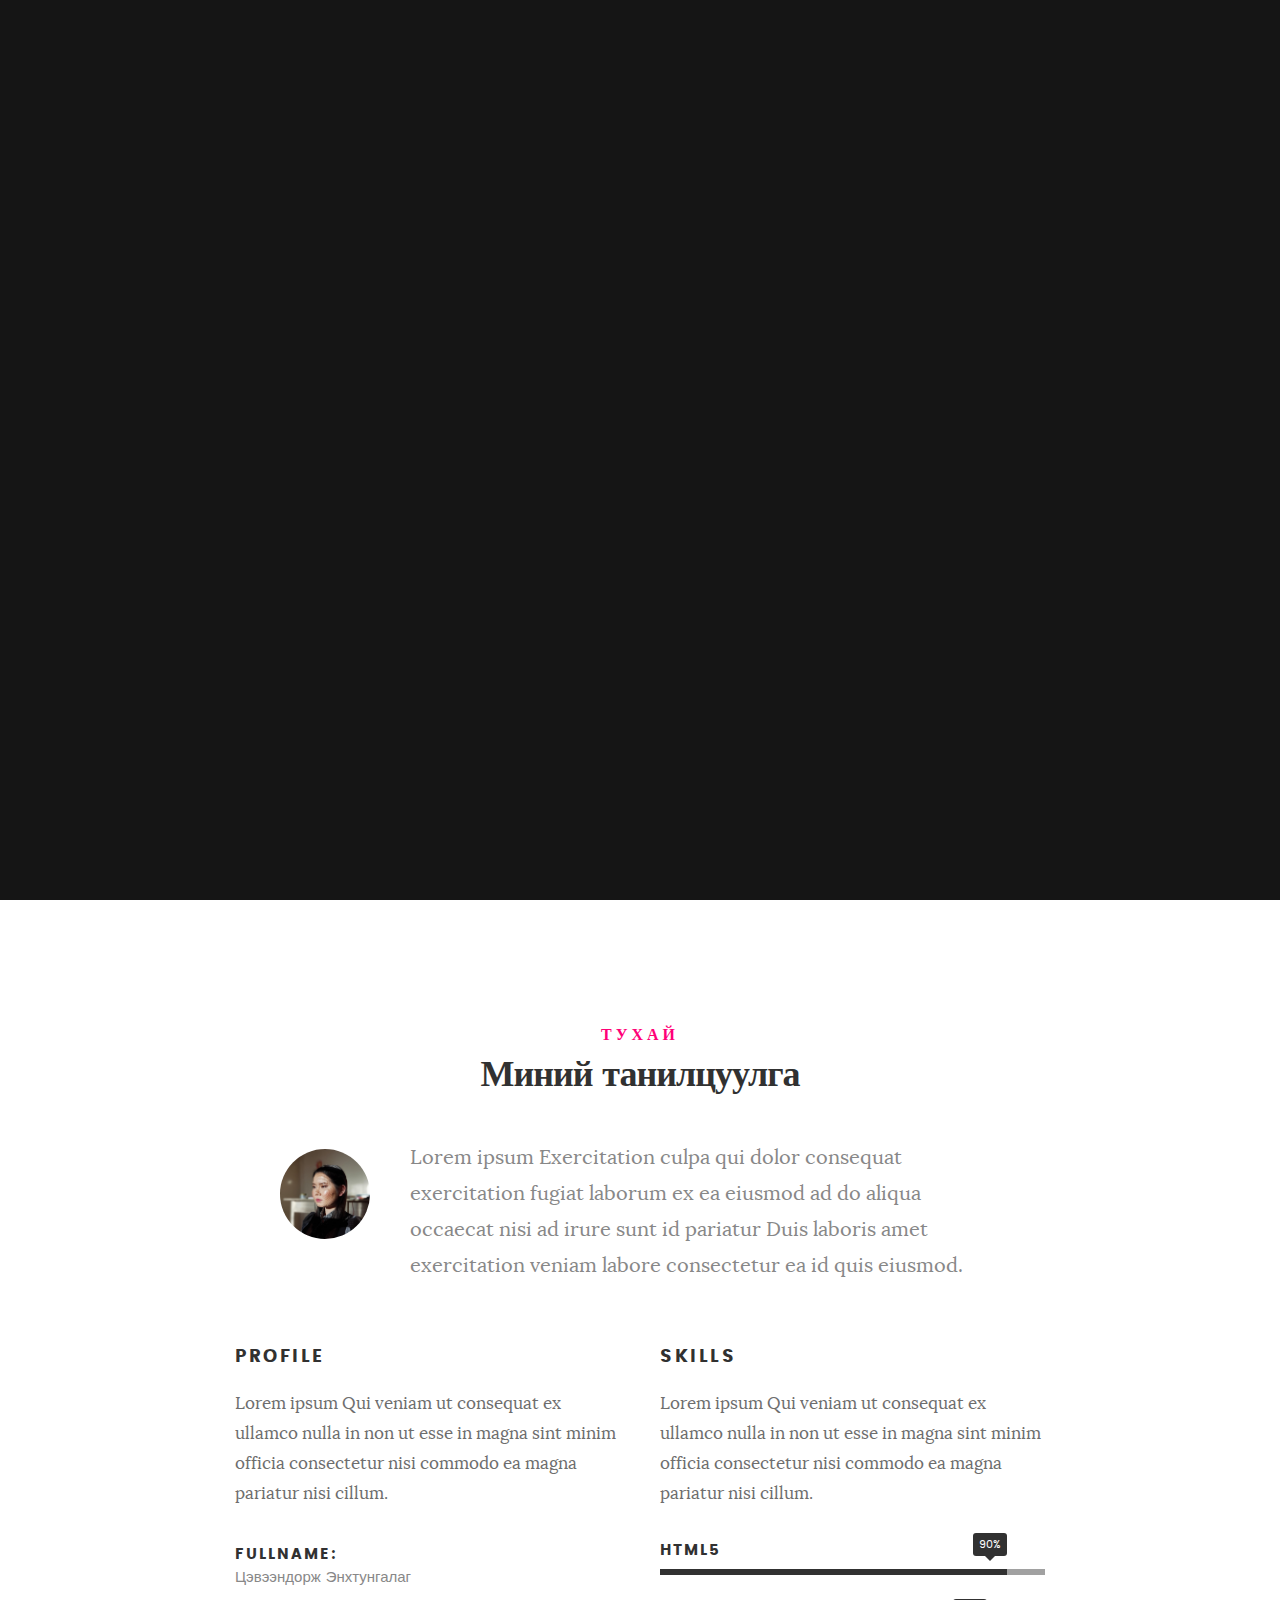
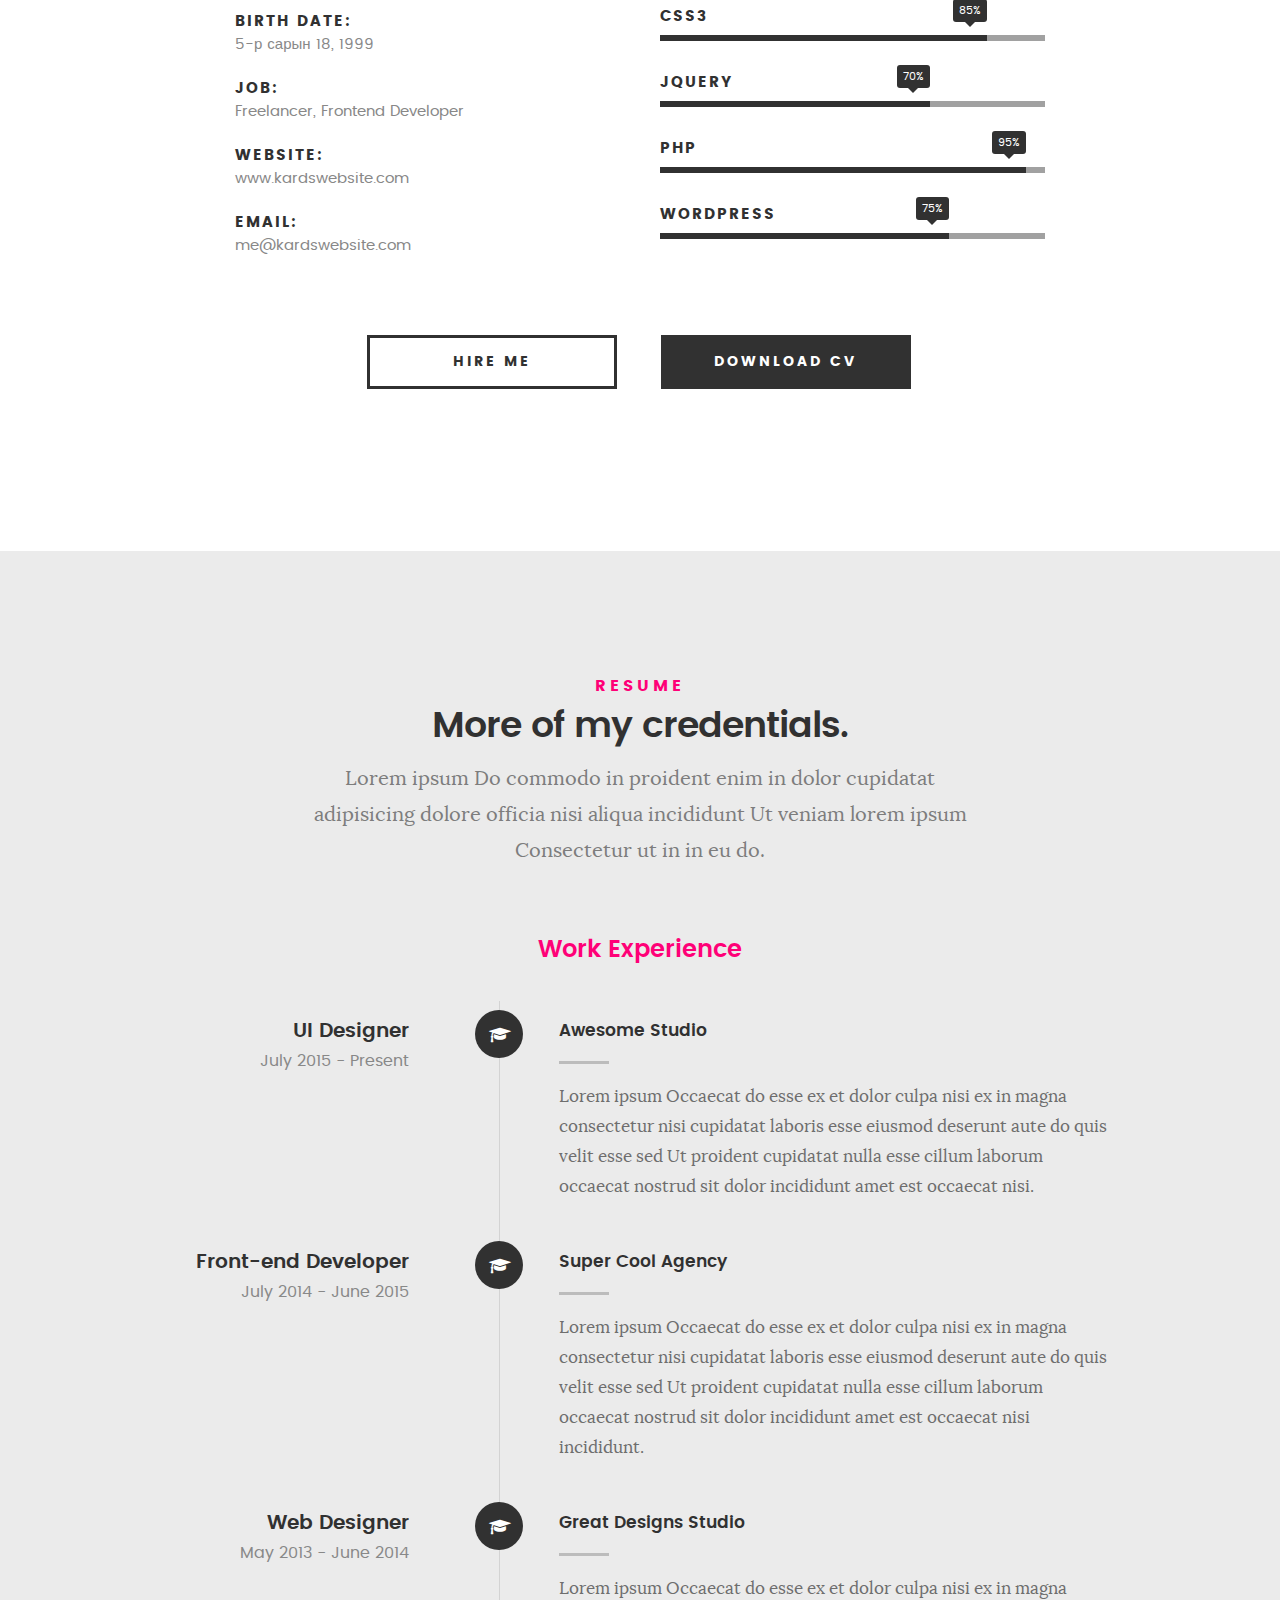
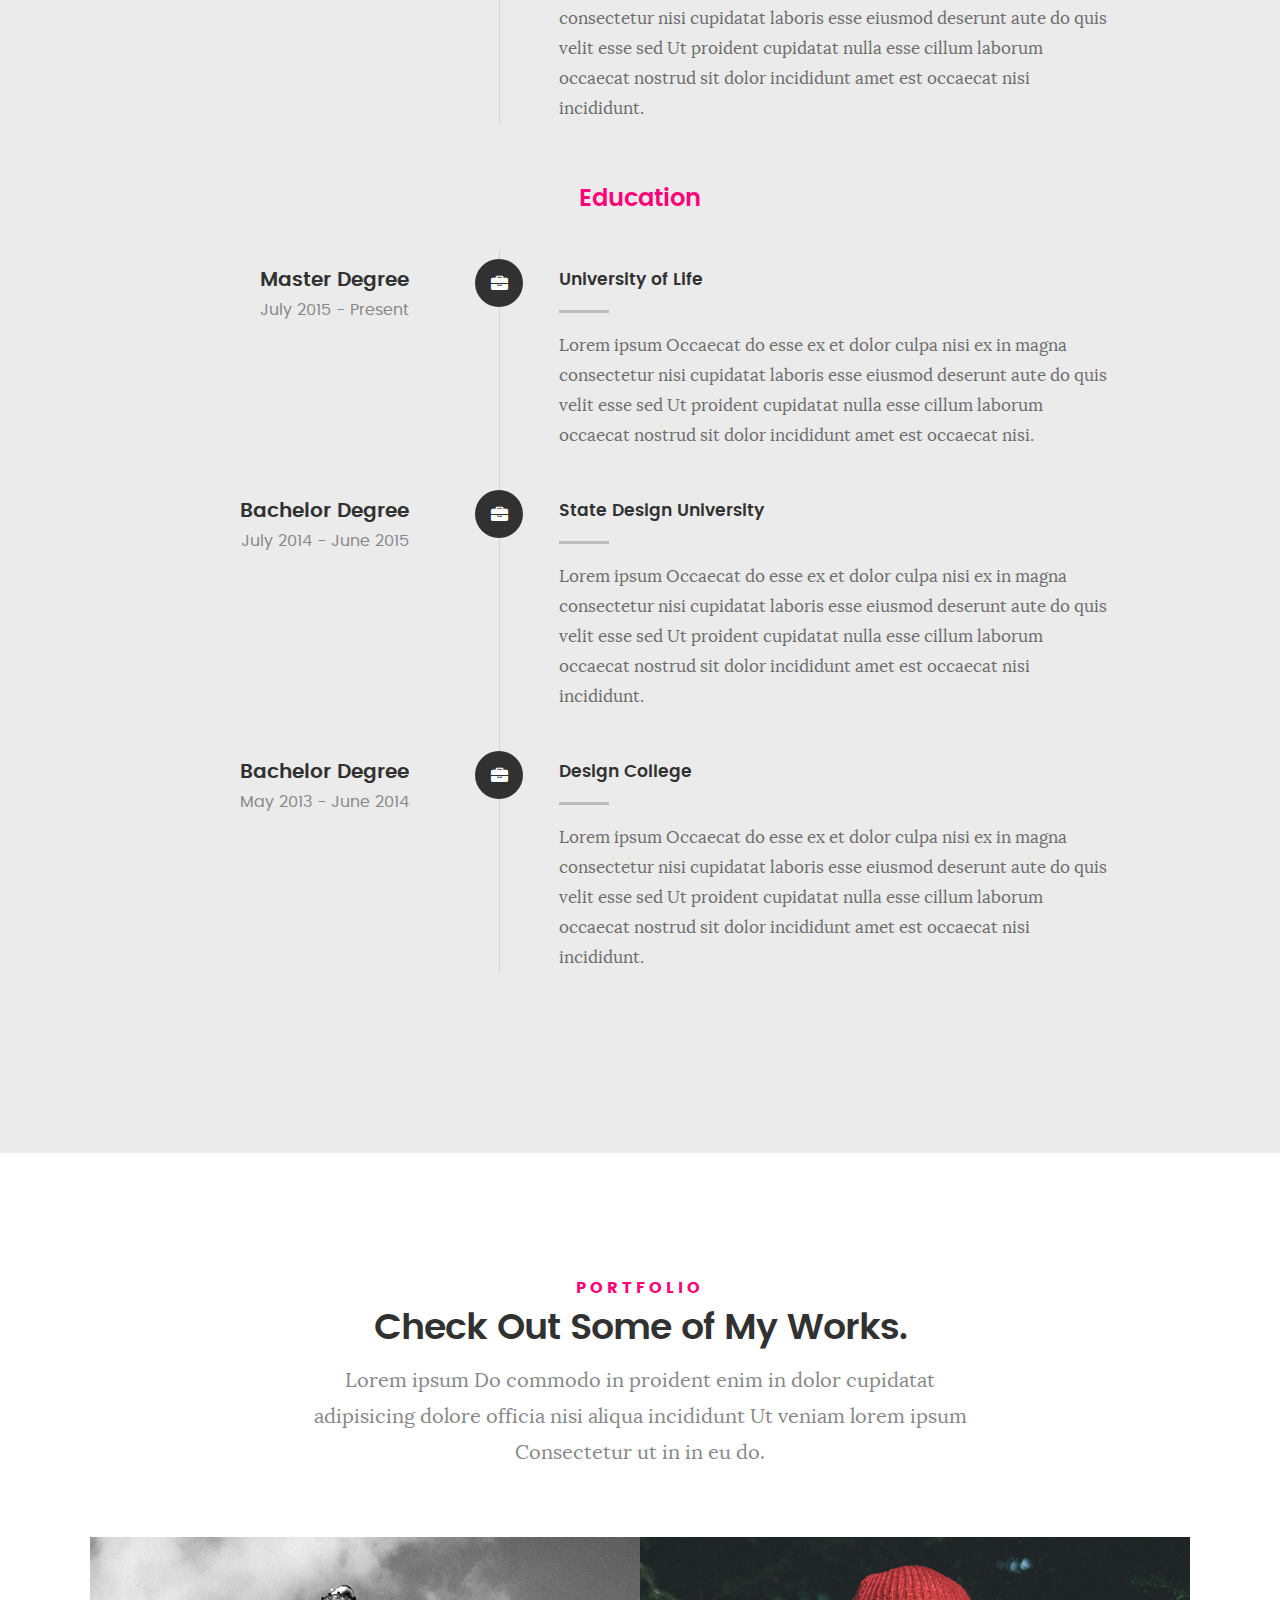
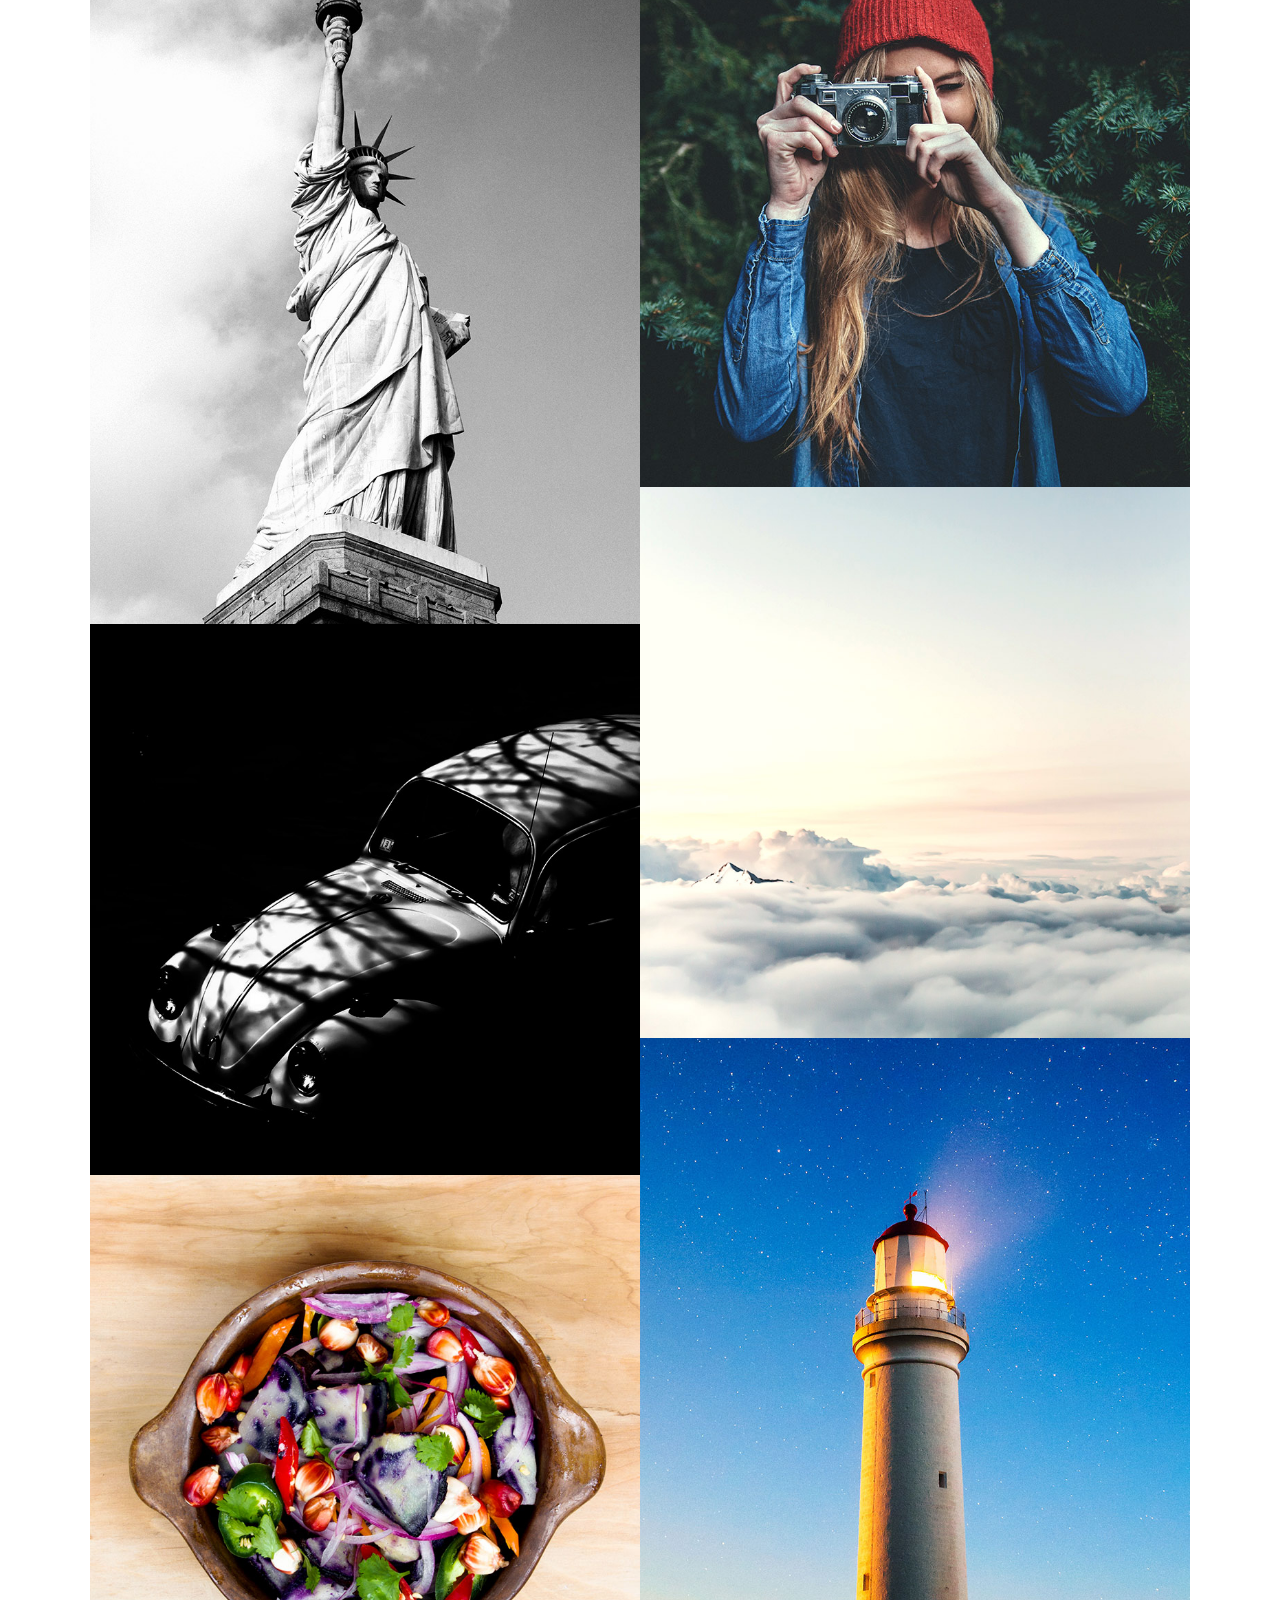
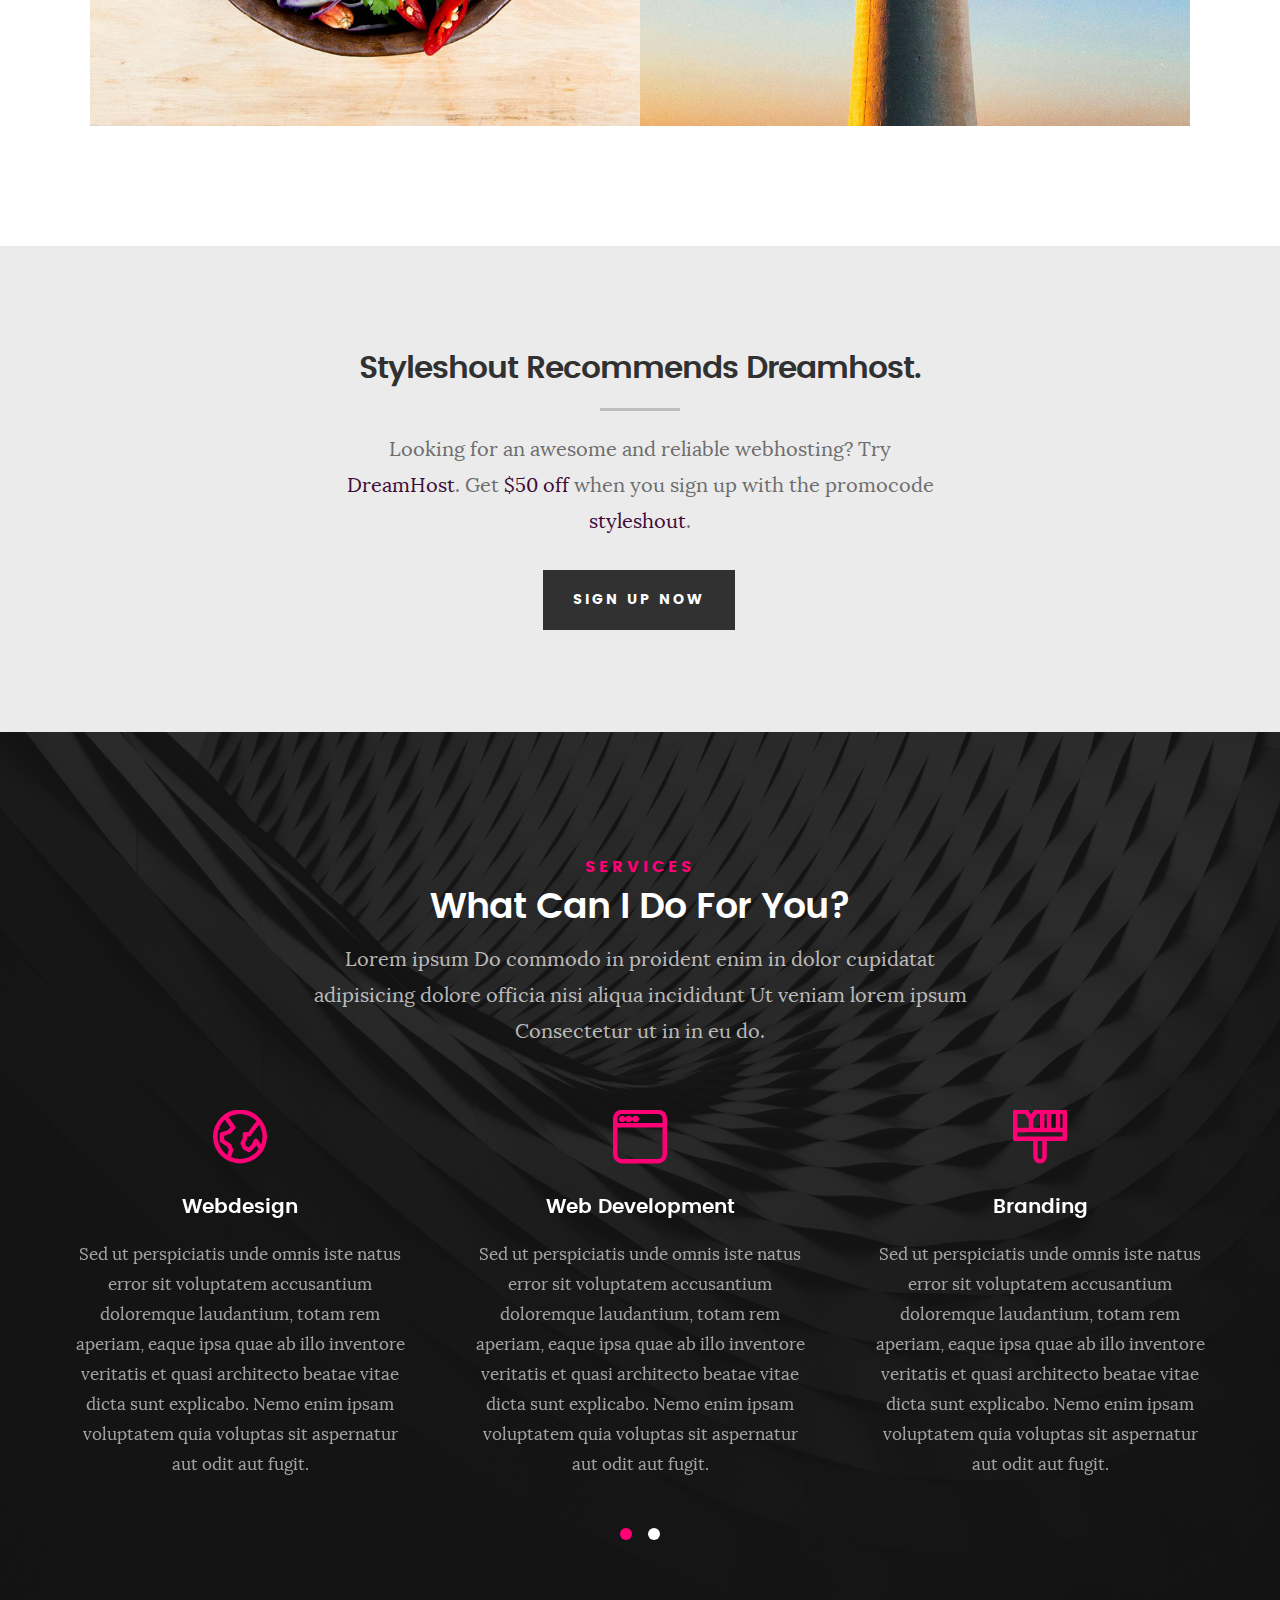
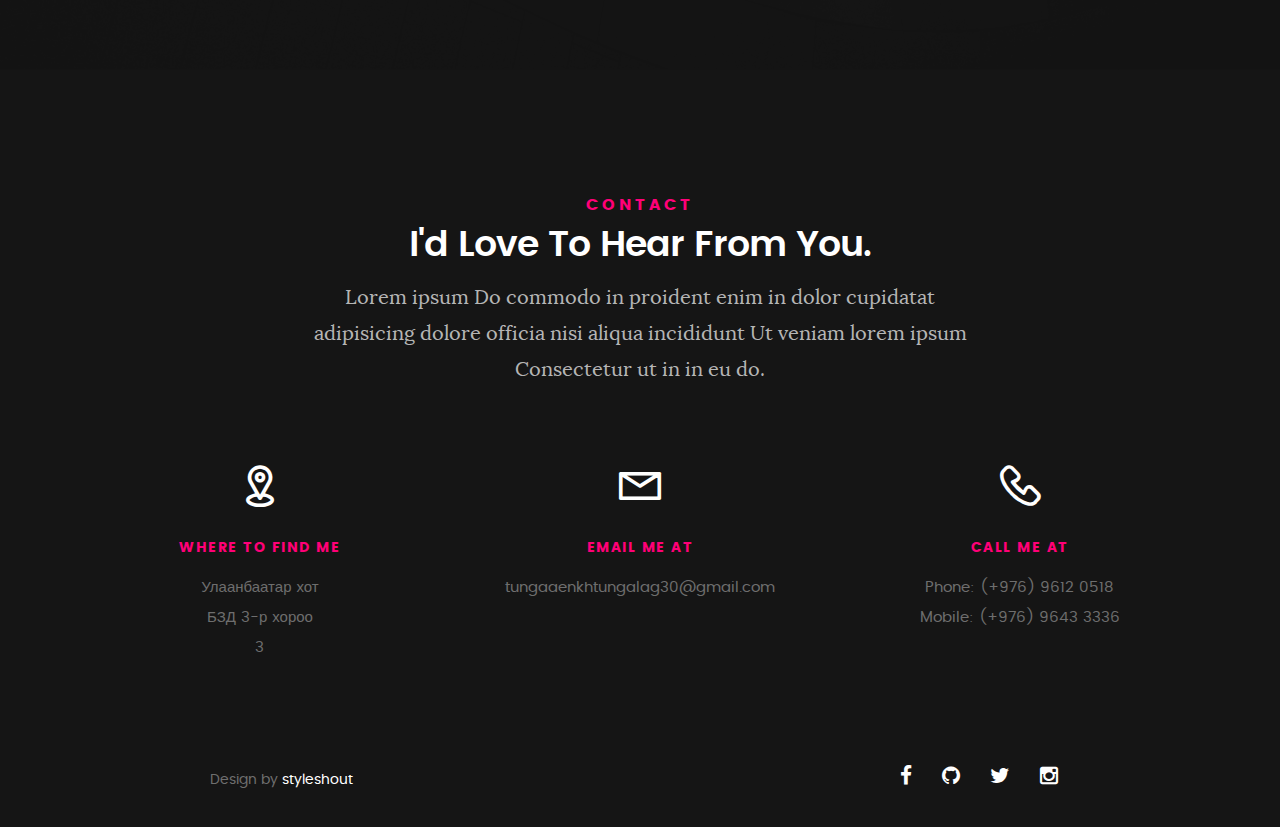
==== commit 888e9c96: "name changed" ====
--- a/cv.html
+++ b/cv.html
@@ -25,7 +25,7 @@
                 <a class="menu-toggle" href="#"><span>Menu</span></a>
 
                 <div class="logo">
-                    <a class="logoName" href="cv.html"><img src="/images/namelogo1.png" alt=""
+                    <a class="logoName" href="cv.html"><img src="./images/namelogo1.png" alt=""
                             style="border-radius: 30px; margin-top: 20px" /></a>
                 </div>
 
@@ -130,11 +130,11 @@
                 <ul class="info-list">
                     <li>
                         <strong>Fullname:</strong>
-                        <span>Juan Dela Cruz</span>
+                        <span>Цэвээндорж Энхтунгалаг</span>
                     </li>
                     <li>
                         <strong>Birth Date:</strong>
-                        <span>September 28, 1987</span>
+                        <span>5-р сарын 18, 1999</span>
                     </li>
                     <li>
                         <strong>Job:</strong>
--- a/css/main.css
+++ b/css/main.css
@@ -1577,7 +1577,7 @@
  * ------------------------------------------------------------------- 
  */
 #intro {
-	background: #151515 url(/images/cover.jpg) no-repeat center bottom;
+	background: #151515 url(../images/cover.jpg) no-repeat center bottom;
 	-webkit-background-size: cover;
 	-moz-background-size: cover;
 	background-size: cover;
